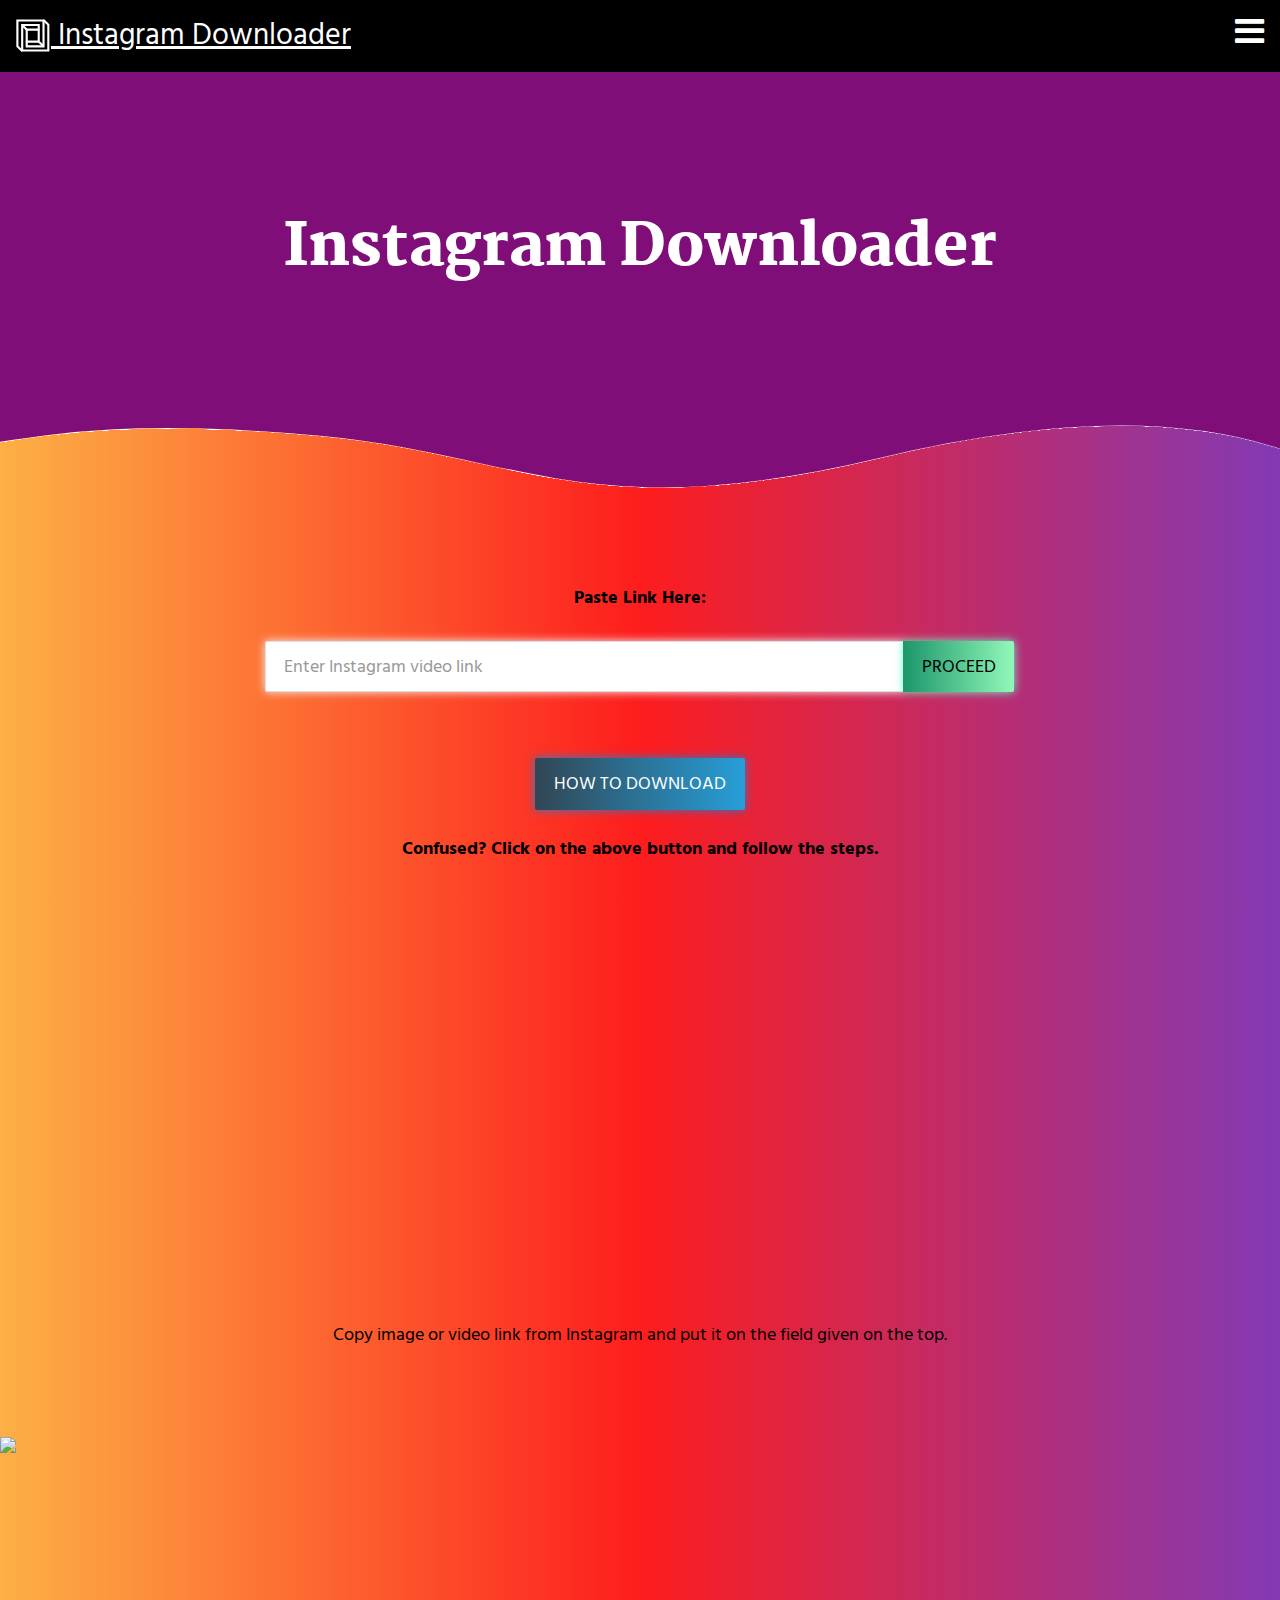
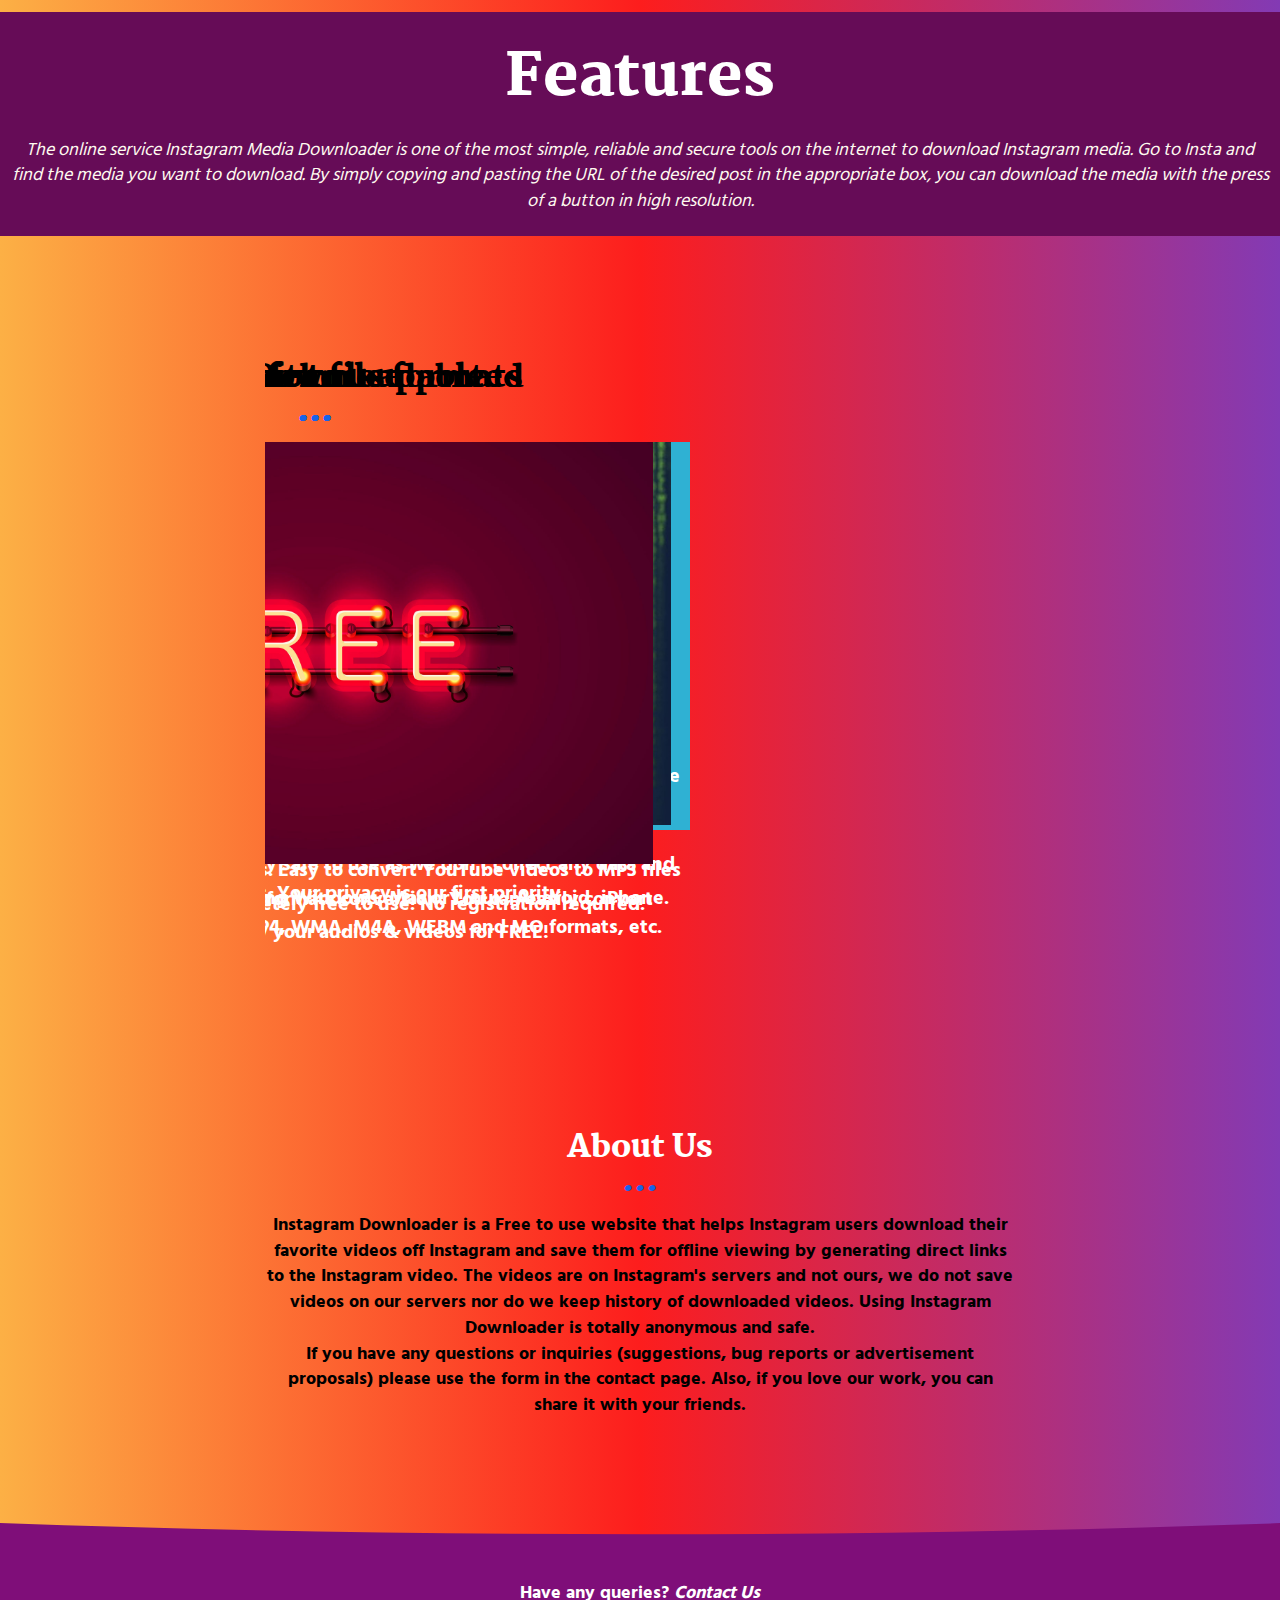
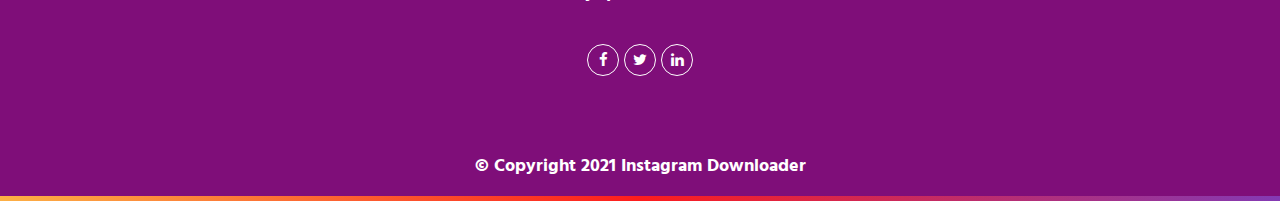
==== index.html @ dd568c46 "Add files via upload" ====
<!DOCTYPE html>
<html lang="en">

<head>
  <script type="text/javascript" src="https://cdnjs.cloudflare.com/ajax/libs/jquery/3.5.1/jquery.min.js"></script>
  <meta charset="UTF-8">
  <meta content="IE=edge" http-equiv="X-UA-Compatible">
  
 
  <meta content="width=device-width,initial-scale=1" name="viewport">
  <meta content="description" name="description">
  <meta name="google" content="notranslate" />
  <meta content="Mashup templates have been developped by Orson.io team" name="author">

  <!-- Disable tap highlight on IE -->
  <meta name="msapplication-tap-highlight" content="no">
  
  
  <link rel="apple-touch-icon" sizes="180x180" href="./assets/apple-icon-180x180.png">
  <link href="./assets/favicon.ico" rel="icon">

  <link href="style.css" rel="stylesheet">


  <title>Instagram Downloader</title>

<link href="./main.550dcf66.css" rel="stylesheet"></head>

<body> <!-- Add your content of header -->
  <header>
    <nav class="navbar-fixed-top">
    <div class="topnav ">
     
      <a class=" activenav">
        <div>
        <img src="./assets/images/mashup-icon.svg" class="navbar-logo-img" alt="">
        Instagram Downloader
      </div>
      </a>

      <div id="myLinks">
      
        <a href="#" onclick=" myFunction()">Home</a>
        <a href="#myBtn" onclick=" myFunction()">How to Download</a>
        <a href="#features" onclick="myFunction()">Features</a>
          
        <a href="#about" onclick="myFunction() " >About Us</a>
      </div>
    
      <a href="javascript:void(0);" class="icon" onclick="myFunction()">
        <i class="fa fa-bars fa-2x" style="color: white;"></i>
      </a>
    </div>
  </nav>

  </header>

<!-- Add your site or app content here -->
  <div class="hero-full-container background-image-container white-text-container">
    <div class="container">
      <div class="row">
        <div class="col-xs-12">
          <h1>Instagram Downloader</h1>
          
          <br>
         
        </div>
      </div>
    </div>
  </div>

  <div class="section-container">
  <div class="container">
    <div class="row">
    <div class="col-xs-12 col-md-8 col-md-offset-2">
     <div class="text-center">
      <div class="card-body">
        <div class="row">
          <div class="col-md-12">
            <!-- <div class="form-group" style="text-align: center;">
              
             
              <label class="text-weight" ><b>Paste Link Here:</b></label>
              <div>
                <input type="text" name="link"  style="display: inline;"  placeholder="Enter Instagram media link" class="form-control link" style="text-align: center;" required>
              </div>
              <br>
              <button class="btn btn-success search"  onclick="getMedia()">Click here to proceed</button>
              
              
            </div> -->
            <div class="form-group" style="text-align: center;">

              <label class="text-weight" style="color: black;"><b>Paste Link Here:</b></label>
              <br>
              <br>
              <div class="input-group " style="text-align: center;">
                <input type="txt" name="link" id="youtube-id" placeholder="Enter Instagram video link" style="box-shadow: 0 0 10px rgb(243, 243, 243);"
                  class="form-control link" required>
                <span class="input-group-btn" id="bthide">
                  <button class="btn search btn-block click-btn-down btn-grad1" type="submit" onclick="getMedia()"> Proceed</button>
                
                </span>
              </div>

            </div>
          </div>
        </div>
      </div> 
      <br><br>
      <button type="button" class="btn btn-grad" id="myBtn">How to Download</button>
              <br>
              <br>
              <p style="color: black;"><b>Confused? Click on the above button and follow the steps.</b></p>
              
    </div> 
      </div>
      <div id="myModal" class="modal">

        <!-- Modal content -->
      <div class="modal-content">
       
        <div id="myCarousel" class="carousel slide" data-ride="carousel">
          <!-- Indicators -->
          <ol class="carousel-indicators">
            <li data-target="#myCarousel" data-slide-to="0" class="active"></li>
            <li data-target="#myCarousel" data-slide-to="1"></li>
            <li data-target="#myCarousel" data-slide-to="2"></li>
            <li data-target="#myCarousel" data-slide-to="3"></li>
            <li data-target="#myCarousel" data-slide-to="4"></li>
      
          </ol>
        <div class="modal-body">
          <span class="close">&times;</span>
        <div class="carousel-inner">
          <div class="item active">
            <div style="text-align: center;">
              <h3 style="color: floralwhite;">Step-1</h3>
              
            
            <img src="./assets/images/s1.PNG" class="centerimg" style="width: 60%;">
            <br>
            <p style="color: rgb(0, 0, 0);"><b>Paste the link of your video in the given place.</b></p>
          </div>
        </div>
          <div class="item">
            <div style="text-align: center;">
              <h3 style="color: floralwhite;">Step-2</h3>
            <img src="./assets/images/s2.PNG" class="centerimg" style="width: 60%;">
            <br>
      
            <p style="color: rgb(0, 0, 0);"><b>Click on the PROCEED button.</b></p>
          </div>
           
          </div>
      
          <div class="item">
            <div style="text-align: center;">
              <h3  style="color: floralwhite;">Step-3</h3>
            <img src="./assets/images/s3.PNG" class="centerimg" style="width: 80%;">
            <br>
      
            <p  style="color: rgb(0, 0, 0);"> <b>Click on the drop-down arrow & select the format in which you want to download from the drop-down list.</b></p>
          </div>
      
          </div>
          <div class="item">
            <div style="text-align: center;">
              <h3 style="color: floralwhite;">Step-4</h3>
            <img src="./assets/images/s4.PNG" class="centerimg" style="width: 80%;">
            <br>
      
            <p style="color: rgb(0, 0, 0);"><b>Click on Download button.</b></p>
          </div>
            
          </div>
          <div class="item">
            <div style="text-align: center;">
              <h3 style="color: floralwhite;">Step-5</h3>
            <img src="./assets/images/s5.PNG" class="centerimg" style="width: 80%;">
            <br>
      
            <p style="color: rgb(0, 0, 0);"> <b>Wait for the download bar to load to 100% and then click on Download Now!</b></p>
          </div>
            
          </div>
          <br>
          <br>
          <br>
        </div>
        
      </div>
      
        
      </div>
        </div>
        <!-- <div class="modal-footer">
          <h3>Modal Footer</h3>
        </div> -->
      </div>
  </div>
</form> 
</div>
</div>

</div>
</div>


              
                
  <section class="result">
     <div class="image-placeholder" ></div><br>
    <p style="text-align: center; color: #000000;"> Copy image or video link from Instagram and put it on the field given on the top. </p>
  </section>
  <a id="abc" href="hello" download> 
  <img id="456" src="#" style="margin-top: 0px;"> 
  </a>  

  




  <br>
  <br>
  <br>

  <br>

  <br>

  <br>

  <br>


  <div class="about-section">
    <h1 style="color:white;" id=features>Features</h1>
    <p  style="color: floralwhite;"><em>The online service Instagram Media Downloader is one of the most simple, reliable and secure tools on the internet to download Instagram media. Go to Insta and find the media you want to download. By simply copying and pasting the URL of the desired post in the appropriate box, you can download the media with the press of a button in high resolution.</em>
   
  </div>
 
  <div class="section-container">
    <div class="container">
      <div class="row">
        <div class="col-xs-12 col-md-8 col-md-offset-2">
          <div class="text-center">
<div class="content-slider">
  <div class="slider">
    <div class="mask">
      <ul>
        <li class="anim1">
          <div ><h2 style="color: #000000; text-align: center;">Cross platform supported</h2>
            <img
          src="./assets/images/f1.png" style="width:100%">
          </div>
          <br>
          <div class="source" style="color: rgb(255, 255, 255);"><b>We support all devices & platforms. Easy to convert YouTube videos to MP3 files regardless of whether you
            are using Windows, Mac or Linux, Android, iPhone.</b></div>
        </li>
        <li class="anim2">
          <div ><h2 style="color: #000000; text-align: center;">Flexible with file formats</h2>
            <img src="./assets/images/f2.png" style="width:90%">
          </div>
          <br>

          <div class="source" style="color: rgb(255, 255, 255);"><b>We support all video and audio formats conversion. You can easily convert YouTube videos to MP3, 3GP,
            MP4, WMA, M4A, WEBM and MO formats, etc.</b</div>
        </li>
        <li class="anim3">
          <div ><h2 style="color: #000000; text-align: center;">Easily Downloadable</h2>
            <img src="./assets/images/f3.png" style="width:100%">
          </div>
          <br>

          <div class="source" style="color: rgb(255, 255, 255);"><b> All you need to do is to enter the video's url that you wish to convert,
           select the format then click "download" to start the downloading process.</b></div>
        </li>
         <li class="anim4">
          <div ><h2 style="color: #000000; text-align: center;">Safe to use</h2>
            <img
          src="./assets/images/is-youtcom-safe-to-use.jpg" style="width:95%">
          </div>
          <br>

          <div class="source" style="color: rgb(255, 255, 255);"><b>YouTube downloader is completely safe to use as we don't collect any data and it's totally anonymous. Your privacy is our first priority.</b></div>
        </li>
        <li class="anim5">
          <div ><h2 style="color: #000000; text-align: center;">Free to use</h2>
            <img src="./assets/images/intro.jpg" style="width:90%">
          </div>
          <br>

          <div class="source" style="color: rgb(255, 255, 255);"><b>YouTube downloader is completely free to use. No registration required. Download and enjoy your audios & videos for FREE!</b></div>
        </li>
      
        
      </ul>
    </div>
  </div>
</div>
</div>
        </div>
      </div>
    </div>
  </div>


  <div class="section-container">
    <div class="container">
      <div class="row">
        <div class="col-xs-12 col-md-8 col-md-offset-2">
          <div class="text-center">
            <h2 style="color: rgb(255, 255, 255);" id="about">About Us</h2>
            <p style="color: rgb(0, 0, 0);">Instagram Downloader is a Free to use website that helps Instagram users download
              their favorite videos off Instagram and save them for offline viewing by generating direct links to the
              Instagram video.

              The videos are on Instagram's servers and not ours, we do not save videos on our servers nor do we keep
              history of downloaded videos. Using Instagram Downloader is totally anonymous and safe.
              <br>
              If you have any questions or inquiries (suggestions, bug reports or advertisement proposals) please use
              the form in the contact page.

              Also, if you love our work, you can share it with your friends.
            </p>
          
          </div>
        </div>
      </div>
    </div>
  </div>


  <footer class="footer-container white-text-container" style="padding-bottom: 10px;">
    <div class="container">
      <div class="row">


        


          
            <div class="col-xs-12" style="text-align: center;">
              <p>Have any queries? <a href="./contact.html"><em>Contact Us</em></a>
               </p>
              <br>
                <a href="https://facebook.com/" class="social-round-icon white-round-icon fa-icon" title="">
                  <i class="fa fa-facebook" aria-hidden="true"></i>
                </a>
                <a href="https://twitter.com/" class="social-round-icon white-round-icon fa-icon" title="">
                  <i class="fa fa-twitter" aria-hidden="true"></i>
                </a>
                <a href="https://www.linkedin.com/" class="social-round-icon white-round-icon fa-icon" title="">
                  <i class="fa fa-linkedin" aria-hidden="true"></i>
                </a>
                
              
            </div>
          

           
            
          


        
      </div>
    </div>
<br>
<br>
<br>


    <p style="text-align: center; color: white; ">&copy; Copyright 2021 Instagram Downloader</p>
  </footer>


<script>
  document.addEventListener("DOMContentLoaded", function (event) {
    navActivePage();
    scrollRevelation('.reveal');
  });
</script>

<script  src="function.js"></script>

 <script type="text/javascript" src="./main.0cf8b554.js"></script>
 <script>
  document.addEventListener("DOMContentLoaded", function (event) {
    navbarFixedTopAnimation();  
  });
</script>

<script>


 //var hello= $('#instaImg').val();
 //console.log(typeoff(hello));
$('a').attr("href",$('#instaImg').val());
//$('#456').attr("src",hello);


//  $('#instaa').on('click', function(){
   
//    $('#instaImg').attr("src");
    
//  // document.getElementById("").style.display = "block";
//   //document.getElementById("").style.display = "block";
//  });
</script>

</body>

</html>


 <script>
// $(window).keypress(function(event) {
//   if (!(event.which == 115 && event.ctrlKey) && !(event.which == 19)) return true;
//   alert("Ctrl-S pressed");
//   event.preventDefault();
//   return false;
// });
// </script>


 <script>
//   $(document).keydown(function(event) {

// //19 for Mac Command+S
// if (!( String.fromCharCode(event.which).toLowerCase() == 's' && event.ctrlKey) && !(event.which == 19)) return true;

// alert("Ctrl-s pressed");

// event.preventDefault();
// return false;
// });
// </script>

<script>
//   $(document).bind('keydown', function(e) {
//   if(e.ctrlKey && (e.which == 83)) {
//     e.preventDefault();
//     alert("Do you want to download?");
//     return false;
//   }
// });
// </script>
 <script>
//   $("#Save").click(function() {
//   e = $.Event("keydown");
//   e.which = 83; // S
//   e.ctrlKey = true; // CTRL
//   $(document).trigger(e);
// });
// </script>

<script>
  function myFunction() {
  var x = document.getElementById("myLinks");
  if (x.style.display === "block") {
    x.style.display = "none";
  } else {
    x.style.display = "block";
  }
}
</script>

<script>
    // Get the modal
    var modal = document.getElementById("myModal");

    // Get the button that opens the modal
    var btn = document.getElementById("myBtn");

    // Get the <span> element that closes the modal
    var span = document.getElementsByClassName("close")[0];

    // When the user clicks on the button, open the modal 
    btn.onclick = function () {
      modal.style.display = "block";
    }

    // When the user clicks on <span> (x), close the modal
    span.onclick = function () {
      modal.style.display = "none";
    }

    // When the user clicks anywhere outside of the modal, close it
    window.onclick = function (event) {
      if (event.target == modal) {
        modal.style.display = "none";
      }
    }
  </script>
---- style.css ----
.topnav {
  overflow: hidden;
  background-color: #333;
  position: relative;
}

/* Hide the links inside the navigation menu (except for logo/home) */
.topnav #myLinks {
  display: none;
}

/* Style navigation menu links */
.topnav a {
  color: white;
  padding: 14px 16px;
  text-decoration: none;
  font-size: 17px;
  display: block;
}

/* Style the hamburger menu */
.topnav a.icon {
  background: black;
  display: block;
  position: absolute;
  right: 0;
  top: 0;
}

/* Add a grey background color on mouse-over */
.topnav a:hover {
  background-color: rgb(0, 0, 0);
  color: #ffffff;
}

/* Style the active link (or home/logo) */
.activenav {
  background-color: #000000 !important;
  color: white;
  text-align: left;
  font-size: 30px !important;
}
* {
  box-sizing: border-box;
}
html, body {
  position: relative;
  height: 100%;
}
body {
  margin: 0;
  padding: 0;
  font-family: "consolas",monospace;
  font-size: 14px;
  line-height: 1.5;
  /* background: #f9f9f9; */
  background: #833ab4;
background: -webkit-linear-gradient(to right, #fcb045, #fd1d1d, #833ab4);
background: linear-gradient(to right, #fcb045, #fd1d1d, #833ab4);
  color: #333;
}
code {
  background: #208bfd;
  color: #f9f9f9;
  padding: 0.1em 0.5em;
  border-radius: 4px;
}
.image-placeholder {
  margin: auto;
  margin-top: -90px;
  width: 89%;
  max-width: 500px;
  display: block;
  height: 380px;
  background-repeat: no-repeat;
  background-size: cover;
  background-position: center center;
  background-image: url(https://webdevtrick.com/wp-content/uploads/image-placeholder.png);
}
@media (max-width: 420px) {
  .image-placeholder {
    width: 320px;
    max-width: 320px;
    height: 280px;
    background-size: contain;
    background-position: top left;
    background-attachment: scroll;
  }
}
header {
  position: absolute;
  top: 0;
  left: 0;
  width: 100%;
  height: 4em;
  background: #000000;
  margin: 0 auto;
  text-align: center;
  color: #f9f9f9;
}
::placeholder {
  color: #212121;
}
input {
  display: inline-block;
  width: 100%;
  /* max-width: 50%;
  max-width: calc(100% - 8em); */
  min-height: 2.8em;
  /* padding: 0.5em;
  margin: 0.5em 0; */
  background: #f3f3f3;
  /* border-color: #208bfd; */
  border-width: 1px;
  color: #212121;
  transition: all 500ms ease;
}
input:focus, input:hover {
  border-color: #208bfd;
  transition: all 500ms ease;
}

/* @media (min-width: 420px) {
  input {
    max-width: 50%;
  }
} */
.search {
  display: inline-block;
  padding: 0 1em;
  text-align: center;
  min-width: 2.8em;
  height: 2.8em;
  margin: 0;
  background: #208bfd;
  border: 2px solid #212121;
  color: #f9f9f9;
  transition: all 500ms ease;
}
.search:focus, .search:hover {
  background: #212121;
  border-color: #f9f9f9;
  cursor: pointer;
  transition: all 500ms ease;
}
.result {
  margin: 0 auto;
  padding: 4em 1em;
  max-width: 40em;
}
.result video, .result img {
  width: calc(100% - 4em);
  margin: 2em;
}
.result .download {
  text-decoration: none;
  display: inline-block;
  padding: 0.5em 1em;
  background: #208bfd;
  border-color: #208bfd;
  border-width: 1px;
  color: #f9f9f9;
  transition: all 500ms ease;
}
.result .download:focus, .result .download:hover {
  background: #208bfd;
  border-color: #f9f9f9;
  cursor: pointer;
  transition: all 500ms ease;
}
@media (max-width: 600px) {
  .result {
    position: absolute;
    top: 4em;
    left: 0;
    right: 0;
    height: calc(100% - 10em);
    overflow-y: auto;
    max-width: 40em;
    background: #f9f9f9;
    margin: auto;
  }
}
footer {
  width: 100%;
  margin: 2em auto;
  text-align: center;
}

@media (max-width: 600px) {
  footer {
    position: absolute;
    bottom: 1em;
    left: 0;
    right: 0;
    height: 2em;
  }
}

.btn-grad1 {background-image: linear-gradient(to right, #1D976C 0%, #93F9B9  51%, #1D976C  100%) !important}
    .btn-grad1 {
       /* margin: 10px; */
       padding: 15px 45px;
       text-align: center;
       text-transform: uppercase;
       transition: 0.5s;
       background-size: 200% auto;
       color: rgb(0, 0, 0);            
       box-shadow: 0 0 10px rgb(107, 253, 204);
       border-radius: 10px;
       display: block;
     }

     .btn-grad1:hover {
       background-position: right center; /* change the direction of the change here */
       color: rgb(50, 0, 78) !important;
       text-decoration: none;
     }

     .btn-grad {background-image: linear-gradient(to right, #314755 0%, #26a0da  51%, #314755  100%) !important}
     .btn-grad {
        /* margin: 10px;  */
        padding: 15px 45px;
        text-align: center;
        text-transform: uppercase;
        transition: 0.5s;
        background-size: 200% auto;
        color: white;            
        box-shadow: 0 0 10px #2d76c9;
        border-radius: 10px;
        display: block;
      }
   
      .btn-grad:hover {
        background-position: right center; /* change the direction of the change here */
        color: #fff;
        text-decoration: none;
      }

      .modal {
        display: none; /* Hidden by default */
        position: fixed; /* Stay in place */
        z-index: 2; /* Sit on top */
        top: 63%;
        left: 50%;
        bottom: 0%;
        transform: translate(-50%, -50%);
        width: 100%; /* Full width */
        height: 100%; /* Full height */
        overflow: auto; /* Enable scroll if needed */
        background-color: rgb(0,0,0); /* Fallback color */
        background-color: rgba(0,0,0,0.4); /* Black w/ opacity */
      }
      
      /* Modal Content/Box */
      .modal-content {
        background-image: linear-gradient(to top, #30cfd0 0%, #330867 100%);
        margin: 15% auto; /* 15% from the top and centered */
        padding: 20px;
        border: 1px solid #888;
        width: 80%; /* Could be more or less, depending on screen size */
      }
      
      /* The Close Button */
      .close {
        color: rgb(255, 255, 255) !important;
        float: right;
        font-size: 28px;
        font-weight: bold;
      }
      .card {
        z-index: 0 !important;
      }
      .close:hover,
      .close:focus {
        color: black;
        text-decoration: none;
        cursor: pointer;
      }
      /* Modal Header */
      .modal-header {
        padding: 2px 16px;
        background-color: #dad8d8;
        color: rgb(0, 0, 0);
        
      }
      
      /* Modal Body */
      .modal-body {padding: 2px 16px 2px 16px;}
      
      /* Modal Footer */
      .modal-footer {
        padding: 2px 16px;
        background-color: #ffffff;
        color: white;
      }
      
      /* Modal Content */
      .modal-content {
        position: relative;
        background-color: #fefefe;
        margin: auto;
        padding: 0;
        
        width: 80%;
        box-shadow: 0 4px 8px 0 rgba(0,0,0,0.2),0 6px 20px 0 rgba(0,0,0,0.19);
        animation-name: animatetop;
        animation-duration: 0.4s
      }
      .about-section {
        padding: 10px;
        text-align: center;
        background-color: #660c57;
        color: white;
      }
      
      .container {
        padding: 0 16px;
      }      

      .content-slider {
        width: 100%;
        height: 100%;
      }
      
      .slider {
        height: 100 !important;
        /* width: 100; */
        margin: 40px auto 0;
        overflow: hidden;
        position: relative;
      }
      
      .mask {
        overflow: hidden;
        height: 650px;
      }
      
      .slider ul {
        margin: 0;
        padding: 0;
        position: relative;
      }
      
      .slider li {
        width: 100%;
        height: 100%;
        position: absolute;
        left: -325px;
        list-style: none;
      }
      
      .slider .quote {
        font-size: 40px;
        font-style: italic;
      }
      
      .slider .source {
        font-size: 20px;
        text-align: center;
      }
      
      .slider li.anim1 {
        animation: cycle 15s linear infinite;
      }
      
      .slider li.anim2 {
        animation: cycle2 15s linear infinite;
      }
      
      .slider li.anim3 {
        animation: cycle3 15s linear infinite;
      }
      
      .slider li.anim4 {
        animation: cycle4 15s linear infinite;
      }
      
      .slider li.anim5 {
        animation: cycle5 15s linear infinite;
      }
      
      .slider li.anim6 {
        animation: cycle6 15s linear infinite;
      }
      
      .slider:hover li {
        animation-play-state: paused;
      }
      
      @keyframes cycle {
        0% {
          left: 0px;
        }
        4% {
          left: 0px;
        }
        16% {
          left: 0px;
          opacity: 1;
          z-index: 0;
        }
        20% {
          left: 325px;
          opacity: 0;
          z-index: 0;
        }
        21% {
          left: -325px;
          opacity: 0;
          z-index: -1;
        }
        50% {
          left: -325px;
          opacity: 0;
          z-index: -1;
        }
        92% {
          left: -325px;
          opacity: 0;
          z-index: 0;
        }
        96% {
          left: -325px;
          opacity: 0;
        }
        100% {
          left: 0px;
          opacity: 1;
        }
      }
      
      @keyframes cycle2 {
        0% {
          left: -325px;
          opacity: 0;
        }
        16% {
          left: -325px;
          opacity: 0;
        }
        20% {
          left: 0px;
          opacity: 1;
        }
        24% {
          left: 0px;
          opacity: 1;
        }
        36% {
          left: 0px;
          opacity: 1;
          z-index: 0;
        }
        40% {
          left: 325px;
          opacity: 0;
          z-index: 0;
        }
        41% {
          left: -325px;
          opacity: 0;
          z-index: -1;
        }
        100% {
          left: -325px;
          opacity: 0;
          z-index: -1;
        }
      }
      
      @keyframes cycle3 {
        0% {
          left: -325px;
          opacity: 0;
        }
        36% {
          left: -325px;
          opacity: 0;
        }
        40% {
          left: 0px;
          opacity: 1;
        }
        44% {
          left: 0px;
          opacity: 1;
        }
        56% {
          left: 0px;
          opacity: 1;
          z-index: 0;
        }
        60% {
          left: 325px;
          opacity: 0;
          z-index: 0;
        }
        61% {
          left: -325px;
          opacity: 0;
          z-index: -1;
        }
        100% {
          left: -325px;
          opacity: 0;
          z-index: -1;
        }
      }
      
      @keyframes cycle4 {
        0% {
          left: -325px;
          opacity: 0;
        }
        56% {
          left: -325px;
          opacity: 0;
        }
        60% {
          left: 0px;
          opacity: 1;
        }
        64% {
          left: 0px;
          opacity: 1;
        }
        76% {
          left: 0px;
          opacity: 1;
          z-index: 0;
        }
        80% {
          left: 325px;
          opacity: 0;
          z-index: 0;
        }
        81% {
          left: -325px;
          opacity: 0;
          z-index: -1;
        }
        100% {
          left: -325px;
          opacity: 0;
          z-index: -1;
        }
      }
      
      @keyframes cycle5 {
        0% {
          left: -325px;
          opacity: 0;
        }
        76% {
          left: -325px;
          opacity: 0;
        }
        80% {
          left: 0px;
          opacity: 1;
        }
        84% {
          left: 0px;
          opacity: 1;
        }
        96% {
          left: 0px;
          opacity: 1;
          z-index: 0;
        }
        100% {
          left: 325px;
          opacity: 0;
          z-index: 0;
        }
      }
      
      @keyframes cycle6 {
        0% {
          left: -325px;
          opacity: 0;
        }
        36% {
          left: -325px;
          opacity: 0;
        }
        40% {
          left: 0px;
          opacity: 1;
        }
        44% {
          left: 0px;
          opacity: 1;
        }
        56% {
          left: 0px;
          opacity: 1;
          z-index: 0;
        }
        60% {
          left: 325px;
          opacity: 0;
          z-index: 0;
        }
        61% {
          left: -325px;
          opacity: 0;
          z-index: -1;
        }
        100% {
          left: -325px;
          opacity: 0;
          z-index: -1;
        }
      }

      .centerimg {
        display: block;
        margin-left: auto;
        margin-right: auto;
        width: 50%;
      }
---- main.550dcf66.css ----
@import url(https://fonts.googleapis.com/css?family=Hind+Siliguri:300,600|Martel:400,900);@import url(https://maxcdn.bootstrapcdn.com/font-awesome/4.7.0/css/font-awesome.min.css);/*!
 * Bootstrap v3.3.7 (http://getbootstrap.com)
 * Copyright 2011-2016 Twitter, Inc.
 * Licensed under MIT (https://github.com/twbs/bootstrap/blob/master/LICENSE)
 */
/*! normalize.css v3.0.3 | MIT License | github.com/necolas/normalize.css */html{font-family:sans-serif;-ms-text-size-adjust:100%;-webkit-text-size-adjust:100%}body{margin:0}article,aside,details,figcaption,figure,footer,header,hgroup,main,menu,nav,section,summary{display:block}audio,canvas,progress,video{display:inline-block;vertical-align:baseline}audio:not([controls]){display:none;height:0}[hidden],template{display:none}a{background-color:transparent}a:active,a:hover{outline:0}abbr[title]{border-bottom:1px dotted}b,strong{font-weight:700}dfn{font-style:italic}h1{font-size:2em;margin:.67em 0}mark{background:#ff0;color:#000}small{font-size:80%}sub,sup{font-size:75%;line-height:0;position:relative;vertical-align:baseline}sup{top:-.5em}sub{bottom:-.25em}img{border:0}svg:not(:root){overflow:hidden}figure{margin:1em 40px}hr{box-sizing:content-box;height:0}pre{overflow:auto}code,kbd,pre,samp{font-family:monospace,monospace;font-size:1em}button,input,optgroup,select,textarea{color:inherit;font:inherit;margin:0}button{overflow:visible}button,select{text-transform:none}button,html input[type=button],input[type=reset],input[type=submit]{-webkit-appearance:button;cursor:pointer}button[disabled],html input[disabled]{cursor:default}button::-moz-focus-inner,input::-moz-focus-inner{border:0;padding:0}input{line-height:normal}input[type=checkbox],input[type=radio]{box-sizing:border-box;padding:0}input[type=number]::-webkit-inner-spin-button,input[type=number]::-webkit-outer-spin-button{height:auto}input[type=search]{-webkit-appearance:textfield;box-sizing:content-box}input[type=search]::-webkit-search-cancel-button,input[type=search]::-webkit-search-decoration{-webkit-appearance:none}fieldset{border:1px solid silver;margin:0 2px;padding:.35em .625em .75em}textarea{overflow:auto}optgroup{font-weight:700}table{border-collapse:collapse;border-spacing:0}td,th{padding:0}

/*! Source: https://github.com/h5bp/html5-boilerplate/blob/master/src/css/main.css */@media print{*,:after,:before{background:transparent!important;color:#000!important;box-shadow:none!important;text-shadow:none!important}a,a:visited{text-decoration:underline}a[href]:after{content:" (" attr(href) ")"}abbr[title]:after{content:" (" attr(title) ")"}a[href^="#"]:after,a[href^="javascript:"]:after{content:""}blockquote,pre{border:1px solid #999;page-break-inside:avoid}thead{display:table-header-group}img,tr{page-break-inside:avoid}img{max-width:100%!important}h2,h3,p{orphans:3;widows:3}h2,h3{page-break-after:avoid}.navbar{display:none}.btn>.caret,.dropup>.btn>.caret{border-top-color:#000!important}.label{border:1px solid #000}.table{border-collapse:collapse!important}.table td,.table th{background-color:#fff!important}.table-bordered td,.table-bordered th{border:1px solid #ddd!important}}*,:after,:before{-webkit-box-sizing:border-box;-moz-box-sizing:border-box;box-sizing:border-box}html{font-size:10px;-webkit-tap-highlight-color:transparent}body{font-family:Hind Siliguri,Helvetica,Arial,sans-serif;font-size:18px;line-height:1.42857;color:#838383;background-color:#fff}button,input,select,textarea{font-family:inherit;font-size:inherit;line-height:inherit}a{color:#1763e9;text-decoration:none}a:focus,a:hover{color:#1045a4;text-decoration:underline}a:focus{outline:5px auto -webkit-focus-ring-color;outline-offset:-2px}figure{margin:0}img{vertical-align:middle}.img-responsive{display:block;max-width:100%;height:auto}.img-rounded{border-radius:4px}.img-thumbnail{padding:4px;line-height:1.42857;background-color:#fff;border:1px solid #ddd;border-radius:2px;-webkit-transition:all .2s ease-in-out;-o-transition:all .2s ease-in-out;transition:all .2s ease-in-out;display:inline-block;max-width:100%;height:auto}.img-circle{border-radius:50%}hr{margin-top:25px;margin-bottom:25px;border:0;border-top:1px solid #eee}.sr-only{position:absolute;width:1px;height:1px;margin:-1px;padding:0;overflow:hidden;clip:rect(0,0,0,0);border:0}.sr-only-focusable:active,.sr-only-focusable:focus{position:static;width:auto;height:auto;margin:0;overflow:visible;clip:auto}[role=button]{cursor:pointer}.h1,.h2,.h3,.h4,.h5,.h6,h1,h2,h3,h4,h5,h6{font-family:Martel,Times New Roman,Times,serif;font-weight:900;line-height:1.1;color:#1763e9}.h1 .small,.h1 small,.h2 .small,.h2 small,.h3 .small,.h3 small,.h4 .small,.h4 small,.h5 .small,.h5 small,.h6 .small,.h6 small,h1 .small,h1 small,h2 .small,h2 small,h3 .small,h3 small,h4 .small,h4 small,h5 .small,h5 small,h6 .small,h6 small{font-weight:400;line-height:1;color:#777}.h1,.h2,.h3,h1,h2,h3{margin-top:25px;margin-bottom:12.5px}.h1 .small,.h1 small,.h2 .small,.h2 small,.h3 .small,.h3 small,h1 .small,h1 small,h2 .small,h2 small,h3 .small,h3 small{font-size:65%}.h4,.h5,.h6,h4,h5,h6{margin-top:12.5px;margin-bottom:12.5px}.h4 .small,.h4 small,.h5 .small,.h5 small,.h6 .small,.h6 small,h4 .small,h4 small,h5 .small,h5 small,h6 .small,h6 small{font-size:75%}.h1,h1{font-size:59px}.h2,h2{font-size:31px}.h3,h3{font-size:24px}.h4,.h5,h4,h5{font-size:18px}.h6,h6{font-size:16px}p{margin:0 0 12.5px}.lead{margin-bottom:25px;font-size:20px;font-weight:300;line-height:1.4}@media (min-width:768px){.lead{font-size:27px}}.small,small{font-size:77%}.mark,mark{background-color:#fcf8e3;padding:.2em}.text-left{text-align:left}.text-right{text-align:right}.text-center{text-align:center}.text-justify{text-align:justify}.text-nowrap{white-space:nowrap}.text-lowercase{text-transform:lowercase}.initialism,.text-uppercase{text-transform:uppercase}.text-capitalize{text-transform:capitalize}.text-muted{color:#777}.text-primary{color:#1763e9}a.text-primary:focus,a.text-primary:hover{color:#124fbb}.text-success{color:#fff}a.text-success:focus,a.text-success:hover{color:#e6e6e6}.text-info{color:#31708f}a.text-info:focus,a.text-info:hover{color:#245269}.text-warning{color:#8a6d3b}a.text-warning:focus,a.text-warning:hover{color:#66512c}.text-danger{color:#fff}a.text-danger:focus,a.text-danger:hover{color:#e6e6e6}.bg-primary{color:#fff;background-color:#1763e9}a.bg-primary:focus,a.bg-primary:hover{background-color:#124fbb}.bg-success{background-color:#08005f}a.bg-success:focus,a.bg-success:hover{background-color:#04002c}.bg-info{background-color:#d9edf7}a.bg-info:focus,a.bg-info:hover{background-color:#afd9ee}.bg-warning{background-color:#fcf8e3}a.bg-warning:focus,a.bg-warning:hover{background-color:#f7ecb5}.bg-danger{background-color:#ca044b}a.bg-danger:focus,a.bg-danger:hover{background-color:#980338}.page-header{padding-bottom:11.5px;margin:50px 0 25px;border-bottom:1px solid #eee}ol,ul{margin-top:0;margin-bottom:12.5px}ol ol,ol ul,ul ol,ul ul{margin-bottom:0}.list-inline,.list-unstyled{padding-left:0;list-style:none}.list-inline{margin-left:-5px}.list-inline>li{display:inline-block;padding-left:5px;padding-right:5px}dl{margin-top:0;margin-bottom:25px}dd,dt{line-height:1.42857}dt{font-weight:700}dd{margin-left:0}.dl-horizontal dd:after,.dl-horizontal dd:before{content:" ";display:table}.dl-horizontal dd:after{clear:both}@media (min-width:768px){.dl-horizontal dt{float:left;width:160px;clear:left;text-align:right;overflow:hidden;text-overflow:ellipsis;white-space:nowrap}.dl-horizontal dd{margin-left:180px}}abbr[data-original-title],abbr[title]{cursor:help;border-bottom:1px dotted #777}.initialism{font-size:90%}blockquote{padding:12.5px 25px;margin:0 0 25px;font-size:22.5px;border-left:5px solid #eee}blockquote ol:last-child,blockquote p:last-child,blockquote ul:last-child{margin-bottom:0}blockquote .small,blockquote footer,blockquote small{display:block;font-size:80%;line-height:1.42857;color:#777}blockquote .small:before,blockquote footer:before,blockquote small:before{content:"\2014   \A0"}.blockquote-reverse,blockquote.pull-right{padding-right:15px;padding-left:0;border-right:5px solid #eee;border-left:0;text-align:right}.blockquote-reverse .small:before,.blockquote-reverse footer:before,.blockquote-reverse small:before,blockquote.pull-right .small:before,blockquote.pull-right footer:before,blockquote.pull-right small:before{content:""}.blockquote-reverse .small:after,.blockquote-reverse footer:after,.blockquote-reverse small:after,blockquote.pull-right .small:after,blockquote.pull-right footer:after,blockquote.pull-right small:after{content:"\A0   \2014"}address{margin-bottom:25px;font-style:normal;line-height:1.42857}code,kbd,pre,samp{font-family:Menlo,Monaco,Consolas,Courier New,monospace}code{color:#c7254e;background-color:#f9f2f4}code,kbd{padding:2px 4px;font-size:90%;border-radius:2px}kbd{color:#fff;background-color:#333;box-shadow:inset 0 -1px 0 rgba(0,0,0,.25)}kbd kbd{padding:0;font-size:100%;font-weight:700;box-shadow:none}pre{display:block;padding:12px;margin:0 0 12.5px;font-size:17px;line-height:1.42857;word-break:break-all;word-wrap:break-word;color:#333;background-color:#f5f5f5;border:1px solid #ccc;border-radius:2px}pre code{padding:0;font-size:inherit;color:inherit;white-space:pre-wrap;background-color:transparent;border-radius:0}.pre-scrollable{max-height:340px;overflow-y:scroll}.container{margin-right:auto;margin-left:auto;padding-left:15px;padding-right:15px}.container:after,.container:before{content:" ";display:table}.container:after{clear:both}@media (min-width:768px){.container{width:750px}}@media (min-width:992px){.container{width:970px}}@media (min-width:1200px){.container{width:1170px}}.container-fluid{margin-right:auto;margin-left:auto;padding-left:15px;padding-right:15px}.container-fluid:after,.container-fluid:before{content:" ";display:table}.container-fluid:after{clear:both}.row{margin-left:-15px;margin-right:-15px}.row:after,.row:before{content:" ";display:table}.row:after{clear:both}.col-lg-1,.col-lg-2,.col-lg-3,.col-lg-4,.col-lg-5,.col-lg-6,.col-lg-7,.col-lg-8,.col-lg-9,.col-lg-10,.col-lg-11,.col-lg-12,.col-md-1,.col-md-2,.col-md-3,.col-md-4,.col-md-5,.col-md-6,.col-md-7,.col-md-8,.col-md-9,.col-md-10,.col-md-11,.col-md-12,.col-sm-1,.col-sm-2,.col-sm-3,.col-sm-4,.col-sm-5,.col-sm-6,.col-sm-7,.col-sm-8,.col-sm-9,.col-sm-10,.col-sm-11,.col-sm-12,.col-xs-1,.col-xs-2,.col-xs-3,.col-xs-4,.col-xs-5,.col-xs-6,.col-xs-7,.col-xs-8,.col-xs-9,.col-xs-10,.col-xs-11,.col-xs-12{position:relative;min-height:1px;padding-left:15px;padding-right:15px}.col-xs-1,.col-xs-2,.col-xs-3,.col-xs-4,.col-xs-5,.col-xs-6,.col-xs-7,.col-xs-8,.col-xs-9,.col-xs-10,.col-xs-11,.col-xs-12{float:left}.col-xs-1{width:8.33333%}.col-xs-2{width:16.66667%}.col-xs-3{width:25%}.col-xs-4{width:33.33333%}.col-xs-5{width:41.66667%}.col-xs-6{width:50%}.col-xs-7{width:58.33333%}.col-xs-8{width:66.66667%}.col-xs-9{width:75%}.col-xs-10{width:83.33333%}.col-xs-11{width:91.66667%}.col-xs-12{width:100%}.col-xs-pull-0{right:auto}.col-xs-pull-1{right:8.33333%}.col-xs-pull-2{right:16.66667%}.col-xs-pull-3{right:25%}.col-xs-pull-4{right:33.33333%}.col-xs-pull-5{right:41.66667%}.col-xs-pull-6{right:50%}.col-xs-pull-7{right:58.33333%}.col-xs-pull-8{right:66.66667%}.col-xs-pull-9{right:75%}.col-xs-pull-10{right:83.33333%}.col-xs-pull-11{right:91.66667%}.col-xs-pull-12{right:100%}.col-xs-push-0{left:auto}.col-xs-push-1{left:8.33333%}.col-xs-push-2{left:16.66667%}.col-xs-push-3{left:25%}.col-xs-push-4{left:33.33333%}.col-xs-push-5{left:41.66667%}.col-xs-push-6{left:50%}.col-xs-push-7{left:58.33333%}.col-xs-push-8{left:66.66667%}.col-xs-push-9{left:75%}.col-xs-push-10{left:83.33333%}.col-xs-push-11{left:91.66667%}.col-xs-push-12{left:100%}.col-xs-offset-0{margin-left:0}.col-xs-offset-1{margin-left:8.33333%}.col-xs-offset-2{margin-left:16.66667%}.col-xs-offset-3{margin-left:25%}.col-xs-offset-4{margin-left:33.33333%}.col-xs-offset-5{margin-left:41.66667%}.col-xs-offset-6{margin-left:50%}.col-xs-offset-7{margin-left:58.33333%}.col-xs-offset-8{margin-left:66.66667%}.col-xs-offset-9{margin-left:75%}.col-xs-offset-10{margin-left:83.33333%}.col-xs-offset-11{margin-left:91.66667%}.col-xs-offset-12{margin-left:100%}@media (min-width:768px){.col-sm-1,.col-sm-2,.col-sm-3,.col-sm-4,.col-sm-5,.col-sm-6,.col-sm-7,.col-sm-8,.col-sm-9,.col-sm-10,.col-sm-11,.col-sm-12{float:left}.col-sm-1{width:8.33333%}.col-sm-2{width:16.66667%}.col-sm-3{width:25%}.col-sm-4{width:33.33333%}.col-sm-5{width:41.66667%}.col-sm-6{width:50%}.col-sm-7{width:58.33333%}.col-sm-8{width:66.66667%}.col-sm-9{width:75%}.col-sm-10{width:83.33333%}.col-sm-11{width:91.66667%}.col-sm-12{width:100%}.col-sm-pull-0{right:auto}.col-sm-pull-1{right:8.33333%}.col-sm-pull-2{right:16.66667%}.col-sm-pull-3{right:25%}.col-sm-pull-4{right:33.33333%}.col-sm-pull-5{right:41.66667%}.col-sm-pull-6{right:50%}.col-sm-pull-7{right:58.33333%}.col-sm-pull-8{right:66.66667%}.col-sm-pull-9{right:75%}.col-sm-pull-10{right:83.33333%}.col-sm-pull-11{right:91.66667%}.col-sm-pull-12{right:100%}.col-sm-push-0{left:auto}.col-sm-push-1{left:8.33333%}.col-sm-push-2{left:16.66667%}.col-sm-push-3{left:25%}.col-sm-push-4{left:33.33333%}.col-sm-push-5{left:41.66667%}.col-sm-push-6{left:50%}.col-sm-push-7{left:58.33333%}.col-sm-push-8{left:66.66667%}.col-sm-push-9{left:75%}.col-sm-push-10{left:83.33333%}.col-sm-push-11{left:91.66667%}.col-sm-push-12{left:100%}.col-sm-offset-0{margin-left:0}.col-sm-offset-1{margin-left:8.33333%}.col-sm-offset-2{margin-left:16.66667%}.col-sm-offset-3{margin-left:25%}.col-sm-offset-4{margin-left:33.33333%}.col-sm-offset-5{margin-left:41.66667%}.col-sm-offset-6{margin-left:50%}.col-sm-offset-7{margin-left:58.33333%}.col-sm-offset-8{margin-left:66.66667%}.col-sm-offset-9{margin-left:75%}.col-sm-offset-10{margin-left:83.33333%}.col-sm-offset-11{margin-left:91.66667%}.col-sm-offset-12{margin-left:100%}}@media (min-width:992px){.col-md-1,.col-md-2,.col-md-3,.col-md-4,.col-md-5,.col-md-6,.col-md-7,.col-md-8,.col-md-9,.col-md-10,.col-md-11,.col-md-12{float:left}.col-md-1{width:8.33333%}.col-md-2{width:16.66667%}.col-md-3{width:25%}.col-md-4{width:33.33333%}.col-md-5{width:41.66667%}.col-md-6{width:50%}.col-md-7{width:58.33333%}.col-md-8{width:66.66667%}.col-md-9{width:75%}.col-md-10{width:83.33333%}.col-md-11{width:91.66667%}.col-md-12{width:100%}.col-md-pull-0{right:auto}.col-md-pull-1{right:8.33333%}.col-md-pull-2{right:16.66667%}.col-md-pull-3{right:25%}.col-md-pull-4{right:33.33333%}.col-md-pull-5{right:41.66667%}.col-md-pull-6{right:50%}.col-md-pull-7{right:58.33333%}.col-md-pull-8{right:66.66667%}.col-md-pull-9{right:75%}.col-md-pull-10{right:83.33333%}.col-md-pull-11{right:91.66667%}.col-md-pull-12{right:100%}.col-md-push-0{left:auto}.col-md-push-1{left:8.33333%}.col-md-push-2{left:16.66667%}.col-md-push-3{left:25%}.col-md-push-4{left:33.33333%}.col-md-push-5{left:41.66667%}.col-md-push-6{left:50%}.col-md-push-7{left:58.33333%}.col-md-push-8{left:66.66667%}.col-md-push-9{left:75%}.col-md-push-10{left:83.33333%}.col-md-push-11{left:91.66667%}.col-md-push-12{left:100%}.col-md-offset-0{margin-left:0}.col-md-offset-1{margin-left:8.33333%}.col-md-offset-2{margin-left:16.66667%}.col-md-offset-3{margin-left:25%}.col-md-offset-4{margin-left:33.33333%}.col-md-offset-5{margin-left:41.66667%}.col-md-offset-6{margin-left:50%}.col-md-offset-7{margin-left:58.33333%}.col-md-offset-8{margin-left:66.66667%}.col-md-offset-9{margin-left:75%}.col-md-offset-10{margin-left:83.33333%}.col-md-offset-11{margin-left:91.66667%}.col-md-offset-12{margin-left:100%}}@media (min-width:1200px){.col-lg-1,.col-lg-2,.col-lg-3,.col-lg-4,.col-lg-5,.col-lg-6,.col-lg-7,.col-lg-8,.col-lg-9,.col-lg-10,.col-lg-11,.col-lg-12{float:left}.col-lg-1{width:8.33333%}.col-lg-2{width:16.66667%}.col-lg-3{width:25%}.col-lg-4{width:33.33333%}.col-lg-5{width:41.66667%}.col-lg-6{width:50%}.col-lg-7{width:58.33333%}.col-lg-8{width:66.66667%}.col-lg-9{width:75%}.col-lg-10{width:83.33333%}.col-lg-11{width:91.66667%}.col-lg-12{width:100%}.col-lg-pull-0{right:auto}.col-lg-pull-1{right:8.33333%}.col-lg-pull-2{right:16.66667%}.col-lg-pull-3{right:25%}.col-lg-pull-4{right:33.33333%}.col-lg-pull-5{right:41.66667%}.col-lg-pull-6{right:50%}.col-lg-pull-7{right:58.33333%}.col-lg-pull-8{right:66.66667%}.col-lg-pull-9{right:75%}.col-lg-pull-10{right:83.33333%}.col-lg-pull-11{right:91.66667%}.col-lg-pull-12{right:100%}.col-lg-push-0{left:auto}.col-lg-push-1{left:8.33333%}.col-lg-push-2{left:16.66667%}.col-lg-push-3{left:25%}.col-lg-push-4{left:33.33333%}.col-lg-push-5{left:41.66667%}.col-lg-push-6{left:50%}.col-lg-push-7{left:58.33333%}.col-lg-push-8{left:66.66667%}.col-lg-push-9{left:75%}.col-lg-push-10{left:83.33333%}.col-lg-push-11{left:91.66667%}.col-lg-push-12{left:100%}.col-lg-offset-0{margin-left:0}.col-lg-offset-1{margin-left:8.33333%}.col-lg-offset-2{margin-left:16.66667%}.col-lg-offset-3{margin-left:25%}.col-lg-offset-4{margin-left:33.33333%}.col-lg-offset-5{margin-left:41.66667%}.col-lg-offset-6{margin-left:50%}.col-lg-offset-7{margin-left:58.33333%}.col-lg-offset-8{margin-left:66.66667%}.col-lg-offset-9{margin-left:75%}.col-lg-offset-10{margin-left:83.33333%}.col-lg-offset-11{margin-left:91.66667%}.col-lg-offset-12{margin-left:100%}}table{background-color:transparent}caption{padding-top:8px;padding-bottom:8px;color:#777}caption,th{text-align:left}.table{width:100%;max-width:100%;margin-bottom:25px}.table>tbody>tr>td,.table>tbody>tr>th,.table>tfoot>tr>td,.table>tfoot>tr>th,.table>thead>tr>td,.table>thead>tr>th{padding:8px;line-height:1.42857;vertical-align:top;border-top:1px solid #ddd}.table>thead>tr>th{vertical-align:bottom;border-bottom:2px solid #ddd}.table>caption+thead>tr:first-child>td,.table>caption+thead>tr:first-child>th,.table>colgroup+thead>tr:first-child>td,.table>colgroup+thead>tr:first-child>th,.table>thead:first-child>tr:first-child>td,.table>thead:first-child>tr:first-child>th{border-top:0}.table>tbody+tbody{border-top:2px solid #ddd}.table .table{background-color:#fff}.table-condensed>tbody>tr>td,.table-condensed>tbody>tr>th,.table-condensed>tfoot>tr>td,.table-condensed>tfoot>tr>th,.table-condensed>thead>tr>td,.table-condensed>thead>tr>th{padding:5px}.table-bordered,.table-bordered>tbody>tr>td,.table-bordered>tbody>tr>th,.table-bordered>tfoot>tr>td,.table-bordered>tfoot>tr>th,.table-bordered>thead>tr>td,.table-bordered>thead>tr>th{border:1px solid #ddd}.table-bordered>thead>tr>td,.table-bordered>thead>tr>th{border-bottom-width:2px}.table-striped>tbody>tr:nth-of-type(odd){background-color:#f9f9f9}.table-hover>tbody>tr:hover{background-color:#f5f5f5}table col[class*=col-]{position:static;float:none;display:table-column}table td[class*=col-],table th[class*=col-]{position:static;float:none;display:table-cell}.table>tbody>tr.active>td,.table>tbody>tr.active>th,.table>tbody>tr>td.active,.table>tbody>tr>th.active,.table>tfoot>tr.active>td,.table>tfoot>tr.active>th,.table>tfoot>tr>td.active,.table>tfoot>tr>th.active,.table>thead>tr.active>td,.table>thead>tr.active>th,.table>thead>tr>td.active,.table>thead>tr>th.active{background-color:#f5f5f5}.table-hover>tbody>tr.active:hover>td,.table-hover>tbody>tr.active:hover>th,.table-hover>tbody>tr:hover>.active,.table-hover>tbody>tr>td.active:hover,.table-hover>tbody>tr>th.active:hover{background-color:#e8e8e8}.table>tbody>tr.success>td,.table>tbody>tr.success>th,.table>tbody>tr>td.success,.table>tbody>tr>th.success,.table>tfoot>tr.success>td,.table>tfoot>tr.success>th,.table>tfoot>tr>td.success,.table>tfoot>tr>th.success,.table>thead>tr.success>td,.table>thead>tr.success>th,.table>thead>tr>td.success,.table>thead>tr>th.success{background-color:#08005f}.table-hover>tbody>tr.success:hover>td,.table-hover>tbody>tr.success:hover>th,.table-hover>tbody>tr:hover>.success,.table-hover>tbody>tr>td.success:hover,.table-hover>tbody>tr>th.success:hover{background-color:#060046}.table>tbody>tr.info>td,.table>tbody>tr.info>th,.table>tbody>tr>td.info,.table>tbody>tr>th.info,.table>tfoot>tr.info>td,.table>tfoot>tr.info>th,.table>tfoot>tr>td.info,.table>tfoot>tr>th.info,.table>thead>tr.info>td,.table>thead>tr.info>th,.table>thead>tr>td.info,.table>thead>tr>th.info{background-color:#d9edf7}.table-hover>tbody>tr.info:hover>td,.table-hover>tbody>tr.info:hover>th,.table-hover>tbody>tr:hover>.info,.table-hover>tbody>tr>td.info:hover,.table-hover>tbody>tr>th.info:hover{background-color:#c4e3f3}.table>tbody>tr.warning>td,.table>tbody>tr.warning>th,.table>tbody>tr>td.warning,.table>tbody>tr>th.warning,.table>tfoot>tr.warning>td,.table>tfoot>tr.warning>th,.table>tfoot>tr>td.warning,.table>tfoot>tr>th.warning,.table>thead>tr.warning>td,.table>thead>tr.warning>th,.table>thead>tr>td.warning,.table>thead>tr>th.warning{background-color:#fcf8e3}.table-hover>tbody>tr.warning:hover>td,.table-hover>tbody>tr.warning:hover>th,.table-hover>tbody>tr:hover>.warning,.table-hover>tbody>tr>td.warning:hover,.table-hover>tbody>tr>th.warning:hover{background-color:#faf2cc}.table>tbody>tr.danger>td,.table>tbody>tr.danger>th,.table>tbody>tr>td.danger,.table>tbody>tr>th.danger,.table>tfoot>tr.danger>td,.table>tfoot>tr.danger>th,.table>tfoot>tr>td.danger,.table>tfoot>tr>th.danger,.table>thead>tr.danger>td,.table>thead>tr.danger>th,.table>thead>tr>td.danger,.table>thead>tr>th.danger{background-color:#ca044b}.table-hover>tbody>tr.danger:hover>td,.table-hover>tbody>tr.danger:hover>th,.table-hover>tbody>tr:hover>.danger,.table-hover>tbody>tr>td.danger:hover,.table-hover>tbody>tr>th.danger:hover{background-color:#b10442}.table-responsive{overflow-x:auto;min-height:.01%}@media screen and (max-width:767px){.table-responsive{width:100%;margin-bottom:18.75px;overflow-y:hidden;-ms-overflow-style:-ms-autohiding-scrollbar;border:1px solid #ddd}.table-responsive>.table{margin-bottom:0}.table-responsive>.table>tbody>tr>td,.table-responsive>.table>tbody>tr>th,.table-responsive>.table>tfoot>tr>td,.table-responsive>.table>tfoot>tr>th,.table-responsive>.table>thead>tr>td,.table-responsive>.table>thead>tr>th{white-space:nowrap}.table-responsive>.table-bordered{border:0}.table-responsive>.table-bordered>tbody>tr>td:first-child,.table-responsive>.table-bordered>tbody>tr>th:first-child,.table-responsive>.table-bordered>tfoot>tr>td:first-child,.table-responsive>.table-bordered>tfoot>tr>th:first-child,.table-responsive>.table-bordered>thead>tr>td:first-child,.table-responsive>.table-bordered>thead>tr>th:first-child{border-left:0}.table-responsive>.table-bordered>tbody>tr>td:last-child,.table-responsive>.table-bordered>tbody>tr>th:last-child,.table-responsive>.table-bordered>tfoot>tr>td:last-child,.table-responsive>.table-bordered>tfoot>tr>th:last-child,.table-responsive>.table-bordered>thead>tr>td:last-child,.table-responsive>.table-bordered>thead>tr>th:last-child{border-right:0}.table-responsive>.table-bordered>tbody>tr:last-child>td,.table-responsive>.table-bordered>tbody>tr:last-child>th,.table-responsive>.table-bordered>tfoot>tr:last-child>td,.table-responsive>.table-bordered>tfoot>tr:last-child>th{border-bottom:0}}fieldset{margin:0;min-width:0}fieldset,legend{padding:0;border:0}legend{display:block;width:100%;margin-bottom:25px;font-size:27px;line-height:inherit;color:#333;border-bottom:1px solid #e5e5e5}label{display:inline-block;max-width:100%;margin-bottom:5px;font-weight:700}input[type=search]{-webkit-box-sizing:border-box;-moz-box-sizing:border-box;box-sizing:border-box}input[type=checkbox],input[type=radio]{margin:4px 0 0;margin-top:1px\9;line-height:normal}input[type=file]{display:block}input[type=range]{display:block;width:100%}select[multiple],select[size]{height:auto}input[type=checkbox]:focus,input[type=file]:focus,input[type=radio]:focus{outline:5px auto -webkit-focus-ring-color;outline-offset:-2px}output{padding-top:13px}.form-control,output{display:block;font-size:18px;line-height:1.42857;color:#555}.form-control{width:100%;height:51px;padding:12px 18px;background-color:#fff;background-image:none;border:1px solid #ddd;border-radius:2px;-webkit-box-shadow:inset 0 1px 1px rgba(0,0,0,.075);box-shadow:inset 0 1px 1px rgba(0,0,0,.075);-webkit-transition:border-color .15s ease-in-out,box-shadow .15s ease-in-out;-o-transition:border-color ease-in-out .15s,box-shadow ease-in-out .15s;transition:border-color .15s ease-in-out,box-shadow .15s ease-in-out}.form-control:focus{border-color:#66afe9;-webkit-box-shadow:inset 0 1px 1px rgba(0,0,0,.075),0 0 8px rgba(102,175,233,.6);box-shadow:inset 0 1px 1px rgba(0,0,0,.075),0 0 8px rgba(102,175,233,.6)}.form-control::-moz-placeholder{color:#999;opacity:1}.form-control:-ms-input-placeholder{color:#999}.form-control::-webkit-input-placeholder{color:#999}.form-control::-ms-expand{border:0;background-color:transparent}.form-control[disabled],.form-control[readonly],fieldset[disabled] .form-control{background-color:#eee;opacity:1}.form-control[disabled],fieldset[disabled] .form-control{cursor:not-allowed}textarea.form-control{height:auto}input[type=search]{-webkit-appearance:none}@media screen and (-webkit-min-device-pixel-ratio:0){input[type=date].form-control,input[type=datetime-local].form-control,input[type=month].form-control,input[type=time].form-control{line-height:51px}.input-group-sm>.input-group-btn>input[type=date].btn,.input-group-sm>.input-group-btn>input[type=datetime-local].btn,.input-group-sm>.input-group-btn>input[type=month].btn,.input-group-sm>.input-group-btn>input[type=time].btn,.input-group-sm>input[type=date].form-control,.input-group-sm>input[type=date].input-group-addon,.input-group-sm>input[type=datetime-local].form-control,.input-group-sm>input[type=datetime-local].input-group-addon,.input-group-sm>input[type=month].form-control,.input-group-sm>input[type=month].input-group-addon,.input-group-sm>input[type=time].form-control,.input-group-sm>input[type=time].input-group-addon,.input-group-sm input[type=date],.input-group-sm input[type=datetime-local],.input-group-sm input[type=month],.input-group-sm input[type=time],input[type=date].input-sm,input[type=datetime-local].input-sm,input[type=month].input-sm,input[type=time].input-sm{line-height:37px}.input-group-lg>.input-group-btn>input[type=date].btn,.input-group-lg>.input-group-btn>input[type=datetime-local].btn,.input-group-lg>.input-group-btn>input[type=month].btn,.input-group-lg>.input-group-btn>input[type=time].btn,.input-group-lg>input[type=date].form-control,.input-group-lg>input[type=date].input-group-addon,.input-group-lg>input[type=datetime-local].form-control,.input-group-lg>input[type=datetime-local].input-group-addon,.input-group-lg>input[type=month].form-control,.input-group-lg>input[type=month].input-group-addon,.input-group-lg>input[type=time].form-control,.input-group-lg>input[type=time].input-group-addon,.input-group-lg input[type=date],.input-group-lg input[type=datetime-local],.input-group-lg input[type=month],.input-group-lg input[type=time],input[type=date].input-lg,input[type=datetime-local].input-lg,input[type=month].input-lg,input[type=time].input-lg{line-height:61px}}.form-group{margin-bottom:15px}.checkbox,.radio{position:relative;display:block;margin-top:10px;margin-bottom:10px}.checkbox label,.radio label{min-height:25px;padding-left:20px;margin-bottom:0;font-weight:400;cursor:pointer}.checkbox-inline input[type=checkbox],.checkbox input[type=checkbox],.radio-inline input[type=radio],.radio input[type=radio]{position:absolute;margin-left:-20px;margin-top:4px\9}.checkbox+.checkbox,.radio+.radio{margin-top:-5px}.checkbox-inline,.radio-inline{position:relative;display:inline-block;padding-left:20px;margin-bottom:0;vertical-align:middle;font-weight:400;cursor:pointer}.checkbox-inline+.checkbox-inline,.radio-inline+.radio-inline{margin-top:0;margin-left:10px}.checkbox-inline.disabled,.checkbox.disabled label,.radio-inline.disabled,.radio.disabled label,fieldset[disabled] .checkbox-inline,fieldset[disabled] .checkbox label,fieldset[disabled] .radio-inline,fieldset[disabled] .radio label,fieldset[disabled] input[type=checkbox],fieldset[disabled] input[type=radio],input[type=checkbox].disabled,input[type=checkbox][disabled],input[type=radio].disabled,input[type=radio][disabled]{cursor:not-allowed}.form-control-static{padding-top:13px;padding-bottom:13px;margin-bottom:0;min-height:43px}.form-control-static.input-lg,.form-control-static.input-sm,.input-group-lg>.form-control-static.form-control,.input-group-lg>.form-control-static.input-group-addon,.input-group-lg>.input-group-btn>.form-control-static.btn,.input-group-sm>.form-control-static.form-control,.input-group-sm>.form-control-static.input-group-addon,.input-group-sm>.input-group-btn>.form-control-static.btn{padding-left:0;padding-right:0}.input-group-sm>.form-control,.input-group-sm>.input-group-addon,.input-group-sm>.input-group-btn>.btn,.input-sm{height:37px;padding:7px 10px;font-size:14px;line-height:1.5;border-radius:2px}.input-group-sm>.input-group-btn>select.btn,.input-group-sm>select.form-control,.input-group-sm>select.input-group-addon,select.input-sm{height:37px;line-height:37px}.input-group-sm>.input-group-btn>select[multiple].btn,.input-group-sm>.input-group-btn>textarea.btn,.input-group-sm>select[multiple].form-control,.input-group-sm>select[multiple].input-group-addon,.input-group-sm>textarea.form-control,.input-group-sm>textarea.input-group-addon,select[multiple].input-sm,textarea.input-sm{height:auto}.form-group-sm .form-control{height:37px;padding:7px 10px;font-size:14px;line-height:1.5;border-radius:2px}.form-group-sm select.form-control{height:37px;line-height:37px}.form-group-sm select[multiple].form-control,.form-group-sm textarea.form-control{height:auto}.form-group-sm .form-control-static{height:37px;min-height:39px;padding:8px 10px;font-size:14px;line-height:1.5}.input-group-lg>.form-control,.input-group-lg>.input-group-addon,.input-group-lg>.input-group-btn>.btn,.input-lg{height:61px;padding:14px 22px;font-size:23px;line-height:1.33333;border-radius:4px}.input-group-lg>.input-group-btn>select.btn,.input-group-lg>select.form-control,.input-group-lg>select.input-group-addon,select.input-lg{height:61px;line-height:61px}.input-group-lg>.input-group-btn>select[multiple].btn,.input-group-lg>.input-group-btn>textarea.btn,.input-group-lg>select[multiple].form-control,.input-group-lg>select[multiple].input-group-addon,.input-group-lg>textarea.form-control,.input-group-lg>textarea.input-group-addon,select[multiple].input-lg,textarea.input-lg{height:auto}.form-group-lg .form-control{height:61px;padding:14px 22px;font-size:23px;line-height:1.33333;border-radius:4px}.form-group-lg select.form-control{height:61px;line-height:61px}.form-group-lg select[multiple].form-control,.form-group-lg textarea.form-control{height:auto}.form-group-lg .form-control-static{height:61px;min-height:48px;padding:15px 22px;font-size:23px;line-height:1.33333}.has-feedback{position:relative}.has-feedback .form-control{padding-right:63.75px}.form-control-feedback{position:absolute;top:0;right:0;z-index:2;display:block;width:51px;height:51px;line-height:51px;text-align:center;pointer-events:none}.form-group-lg .form-control+.form-control-feedback,.input-group-lg+.form-control-feedback,.input-group-lg>.form-control+.form-control-feedback,.input-group-lg>.input-group-addon+.form-control-feedback,.input-group-lg>.input-group-btn>.btn+.form-control-feedback,.input-lg+.form-control-feedback{width:61px;height:61px;line-height:61px}.form-group-sm .form-control+.form-control-feedback,.input-group-sm+.form-control-feedback,.input-group-sm>.form-control+.form-control-feedback,.input-group-sm>.input-group-addon+.form-control-feedback,.input-group-sm>.input-group-btn>.btn+.form-control-feedback,.input-sm+.form-control-feedback{width:37px;height:37px;line-height:37px}.has-success .checkbox,.has-success .checkbox-inline,.has-success.checkbox-inline label,.has-success.checkbox label,.has-success .control-label,.has-success .help-block,.has-success .radio,.has-success .radio-inline,.has-success.radio-inline label,.has-success.radio label{color:#fff}.has-success .form-control{border-color:#fff;-webkit-box-shadow:inset 0 1px 1px rgba(0,0,0,.075);box-shadow:inset 0 1px 1px rgba(0,0,0,.075)}.has-success .form-control:focus{border-color:#e6e6e6;-webkit-box-shadow:inset 0 1px 1px rgba(0,0,0,.075),0 0 6px #fff;box-shadow:inset 0 1px 1px rgba(0,0,0,.075),0 0 6px #fff}.has-success .input-group-addon{color:#fff;border-color:#fff;background-color:#08005f}.has-success .form-control-feedback{color:#fff}.has-warning .checkbox,.has-warning .checkbox-inline,.has-warning.checkbox-inline label,.has-warning.checkbox label,.has-warning .control-label,.has-warning .help-block,.has-warning .radio,.has-warning .radio-inline,.has-warning.radio-inline label,.has-warning.radio label{color:#8a6d3b}.has-warning .form-control{border-color:#8a6d3b;-webkit-box-shadow:inset 0 1px 1px rgba(0,0,0,.075);box-shadow:inset 0 1px 1px rgba(0,0,0,.075)}.has-warning .form-control:focus{border-color:#66512c;-webkit-box-shadow:inset 0 1px 1px rgba(0,0,0,.075),0 0 6px #c0a16b;box-shadow:inset 0 1px 1px rgba(0,0,0,.075),0 0 6px #c0a16b}.has-warning .input-group-addon{color:#8a6d3b;border-color:#8a6d3b;background-color:#fcf8e3}.has-warning .form-control-feedback{color:#8a6d3b}.has-error .checkbox,.has-error .checkbox-inline,.has-error.checkbox-inline label,.has-error.checkbox label,.has-error .control-label,.has-error .help-block,.has-error .radio,.has-error .radio-inline,.has-error.radio-inline label,.has-error.radio label{color:#fff}.has-error .form-control{border-color:#fff;-webkit-box-shadow:inset 0 1px 1px rgba(0,0,0,.075);box-shadow:inset 0 1px 1px rgba(0,0,0,.075)}.has-error .form-control:focus{border-color:#e6e6e6;-webkit-box-shadow:inset 0 1px 1px rgba(0,0,0,.075),0 0 6px #fff;box-shadow:inset 0 1px 1px rgba(0,0,0,.075),0 0 6px #fff}.has-error .input-group-addon{color:#fff;border-color:#fff;background-color:#ca044b}.has-error .form-control-feedback{color:#fff}.has-feedback label~.form-control-feedback{top:30px}.has-feedback label.sr-only~.form-control-feedback{top:0}.help-block{display:block;margin-top:5px;margin-bottom:10px;color:#c3c3c3}@media (min-width:768px){.form-inline .form-group{display:inline-block;margin-bottom:0;vertical-align:middle}.form-inline .form-control{display:inline-block;width:auto;vertical-align:middle}.form-inline .form-control-static{display:inline-block}.form-inline .input-group{display:inline-table;vertical-align:middle}.form-inline .input-group .form-control,.form-inline .input-group .input-group-addon,.form-inline .input-group .input-group-btn{width:auto}.form-inline .input-group>.form-control{width:100%}.form-inline .control-label{margin-bottom:0;vertical-align:middle}.form-inline .checkbox,.form-inline .radio{display:inline-block;margin-top:0;margin-bottom:0;vertical-align:middle}.form-inline .checkbox label,.form-inline .radio label{padding-left:0}.form-inline .checkbox input[type=checkbox],.form-inline .radio input[type=radio]{position:relative;margin-left:0}.form-inline .has-feedback .form-control-feedback{top:0}}.form-horizontal .checkbox,.form-horizontal .checkbox-inline,.form-horizontal .radio,.form-horizontal .radio-inline{margin-top:0;margin-bottom:0;padding-top:13px}.form-horizontal .checkbox,.form-horizontal .radio{min-height:38px}.form-horizontal .form-group{margin-left:-15px;margin-right:-15px}.form-horizontal .form-group:after,.form-horizontal .form-group:before{content:" ";display:table}.form-horizontal .form-group:after{clear:both}@media (min-width:768px){.form-horizontal .control-label{text-align:right;margin-bottom:0;padding-top:13px}}.form-horizontal .has-feedback .form-control-feedback{right:15px}@media (min-width:768px){.form-horizontal .form-group-lg .control-label{padding-top:15px;font-size:23px}}@media (min-width:768px){.form-horizontal .form-group-sm .control-label{padding-top:8px;font-size:14px}}.btn{display:inline-block;margin-bottom:0;font-weight:400;text-align:center;vertical-align:middle;touch-action:manipulation;cursor:pointer;background-image:none;border:1px solid transparent;white-space:nowrap;padding:12px 18px;font-size:18px;line-height:1.42857;border-radius:2px;-webkit-user-select:none;-moz-user-select:none;-ms-user-select:none;user-select:none}.btn.active.focus,.btn.active:focus,.btn.focus,.btn:active.focus,.btn:active:focus,.btn:focus{outline:5px auto -webkit-focus-ring-color;outline-offset:-2px}.btn.focus,.btn:focus,.btn:hover{color:#fff;text-decoration:none}.btn.active,.btn:active{outline:0;background-image:none;-webkit-box-shadow:inset 0 3px 5px rgba(0,0,0,.125);box-shadow:inset 0 3px 5px rgba(0,0,0,.125)}.btn.disabled,.btn[disabled],fieldset[disabled] .btn{cursor:not-allowed;opacity:.65;filter:alpha(opacity=65);-webkit-box-shadow:none;box-shadow:none}a.btn.disabled,fieldset[disabled] a.btn{pointer-events:none}.btn-default{color:#fff;background-color:transparent;border-color:#fff}.btn-default.focus,.btn-default:focus{color:#fff;background-color:transparent;border-color:#bfbfbf}.btn-default.active,.btn-default:active,.btn-default:hover,.open>.btn-default.dropdown-toggle{color:#fff;background-color:transparent;border-color:#e0e0e0}.btn-default.active.focus,.btn-default.active:focus,.btn-default.active:hover,.btn-default:active.focus,.btn-default:active:focus,.btn-default:active:hover,.open>.btn-default.dropdown-toggle.focus,.open>.btn-default.dropdown-toggle:focus,.open>.btn-default.dropdown-toggle:hover{color:#fff;background-color:transparent;border-color:#bfbfbf}.btn-default.active,.btn-default:active,.open>.btn-default.dropdown-toggle{background-image:none}.btn-default.disabled.focus,.btn-default.disabled:focus,.btn-default.disabled:hover,.btn-default[disabled].focus,.btn-default[disabled]:focus,.btn-default[disabled]:hover,fieldset[disabled] .btn-default.focus,fieldset[disabled] .btn-default:focus,fieldset[disabled] .btn-default:hover{background-color:transparent;border-color:#fff}.btn-default .badge{color:transparent;background-color:#fff}.btn-primary{color:#1763e9;background-color:transparent;border-color:#1763e9}.btn-primary.focus,.btn-primary:focus{color:#1763e9;background-color:transparent;border-color:#0b3275}.btn-primary.active,.btn-primary:active,.btn-primary:hover,.open>.btn-primary.dropdown-toggle{color:#1763e9;background-color:transparent;border-color:#114bb2}.btn-primary.active.focus,.btn-primary.active:focus,.btn-primary.active:hover,.btn-primary:active.focus,.btn-primary:active:focus,.btn-primary:active:hover,.open>.btn-primary.dropdown-toggle.focus,.open>.btn-primary.dropdown-toggle:focus,.open>.btn-primary.dropdown-toggle:hover{color:#1763e9;background-color:transparent;border-color:#0b3275}.btn-primary.active,.btn-primary:active,.open>.btn-primary.dropdown-toggle{background-image:none}.btn-primary.disabled.focus,.btn-primary.disabled:focus,.btn-primary.disabled:hover,.btn-primary[disabled].focus,.btn-primary[disabled]:focus,.btn-primary[disabled]:hover,fieldset[disabled] .btn-primary.focus,fieldset[disabled] .btn-primary:focus,fieldset[disabled] .btn-primary:hover{background-color:transparent;border-color:#1763e9}.btn-primary .badge{color:transparent;background-color:#1763e9}.btn-success{color:#5cb85c;background-color:transparent;border-color:#5cb85c}.btn-success.focus,.btn-success:focus{color:#5cb85c;background-color:transparent;border-color:#2d672d}.btn-success.active,.btn-success:active,.btn-success:hover,.open>.btn-success.dropdown-toggle{color:#5cb85c;background-color:transparent;border-color:#419641}.btn-success.active.focus,.btn-success.active:focus,.btn-success.active:hover,.btn-success:active.focus,.btn-success:active:focus,.btn-success:active:hover,.open>.btn-success.dropdown-toggle.focus,.open>.btn-success.dropdown-toggle:focus,.open>.btn-success.dropdown-toggle:hover{color:#5cb85c;background-color:transparent;border-color:#2d672d}.btn-success.active,.btn-success:active,.open>.btn-success.dropdown-toggle{background-image:none}.btn-success.disabled.focus,.btn-success.disabled:focus,.btn-success.disabled:hover,.btn-success[disabled].focus,.btn-success[disabled]:focus,.btn-success[disabled]:hover,fieldset[disabled] .btn-success.focus,fieldset[disabled] .btn-success:focus,fieldset[disabled] .btn-success:hover{background-color:transparent;border-color:#5cb85c}.btn-success .badge{color:transparent;background-color:#5cb85c}.btn-info{border-color:#08005f}.btn-info,.btn-info.focus,.btn-info:focus{color:#08005f;background-color:transparent}.btn-info.focus,.btn-info:focus{border-color:#000}.btn-info.active,.btn-info:active,.btn-info:hover,.open>.btn-info.dropdown-toggle{color:#08005f;background-color:transparent;border-color:#030022}.btn-info.active.focus,.btn-info.active:focus,.btn-info.active:hover,.btn-info:active.focus,.btn-info:active:focus,.btn-info:active:hover,.open>.btn-info.dropdown-toggle.focus,.open>.btn-info.dropdown-toggle:focus,.open>.btn-info.dropdown-toggle:hover{color:#08005f;background-color:transparent;border-color:#000}.btn-info.active,.btn-info:active,.open>.btn-info.dropdown-toggle{background-image:none}.btn-info.disabled.focus,.btn-info.disabled:focus,.btn-info.disabled:hover,.btn-info[disabled].focus,.btn-info[disabled]:focus,.btn-info[disabled]:hover,fieldset[disabled] .btn-info.focus,fieldset[disabled] .btn-info:focus,fieldset[disabled] .btn-info:hover{background-color:transparent;border-color:#08005f}.btn-info .badge{color:transparent;background-color:#08005f}.btn-warning{color:#f0ad4e;background-color:transparent;border-color:#f0ad4e}.btn-warning.focus,.btn-warning:focus{color:#f0ad4e;background-color:transparent;border-color:#b06d0f}.btn-warning.active,.btn-warning:active,.btn-warning:hover,.open>.btn-warning.dropdown-toggle{color:#f0ad4e;background-color:transparent;border-color:#eb9316}.btn-warning.active.focus,.btn-warning.active:focus,.btn-warning.active:hover,.btn-warning:active.focus,.btn-warning:active:focus,.btn-warning:active:hover,.open>.btn-warning.dropdown-toggle.focus,.open>.btn-warning.dropdown-toggle:focus,.open>.btn-warning.dropdown-toggle:hover{color:#f0ad4e;background-color:transparent;border-color:#b06d0f}.btn-warning.active,.btn-warning:active,.open>.btn-warning.dropdown-toggle{background-image:none}.btn-warning.disabled.focus,.btn-warning.disabled:focus,.btn-warning.disabled:hover,.btn-warning[disabled].focus,.btn-warning[disabled]:focus,.btn-warning[disabled]:hover,fieldset[disabled] .btn-warning.focus,fieldset[disabled] .btn-warning:focus,fieldset[disabled] .btn-warning:hover{background-color:transparent;border-color:#f0ad4e}.btn-warning .badge{color:transparent;background-color:#f0ad4e}.btn-danger{color:#d9534f;background-color:transparent;border-color:#d9534f}.btn-danger.focus,.btn-danger:focus{color:#d9534f;background-color:transparent;border-color:#8b211e}.btn-danger.active,.btn-danger:active,.btn-danger:hover,.open>.btn-danger.dropdown-toggle{color:#d9534f;background-color:transparent;border-color:#c12e2a}.btn-danger.active.focus,.btn-danger.active:focus,.btn-danger.active:hover,.btn-danger:active.focus,.btn-danger:active:focus,.btn-danger:active:hover,.open>.btn-danger.dropdown-toggle.focus,.open>.btn-danger.dropdown-toggle:focus,.open>.btn-danger.dropdown-toggle:hover{color:#d9534f;background-color:transparent;border-color:#8b211e}.btn-danger.active,.btn-danger:active,.open>.btn-danger.dropdown-toggle{background-image:none}.btn-danger.disabled.focus,.btn-danger.disabled:focus,.btn-danger.disabled:hover,.btn-danger[disabled].focus,.btn-danger[disabled]:focus,.btn-danger[disabled]:hover,fieldset[disabled] .btn-danger.focus,fieldset[disabled] .btn-danger:focus,fieldset[disabled] .btn-danger:hover{background-color:transparent;border-color:#d9534f}.btn-danger .badge{color:transparent;background-color:#d9534f}.btn-link{color:#1763e9;font-weight:400;border-radius:0}.btn-link,.btn-link.active,.btn-link:active,.btn-link[disabled],fieldset[disabled] .btn-link{background-color:transparent;-webkit-box-shadow:none;box-shadow:none}.btn-link,.btn-link:active,.btn-link:focus,.btn-link:hover{border-color:transparent}.btn-link:focus,.btn-link:hover{color:#1045a4;text-decoration:underline;background-color:transparent}.btn-link[disabled]:focus,.btn-link[disabled]:hover,fieldset[disabled] .btn-link:focus,fieldset[disabled] .btn-link:hover{color:#777;text-decoration:none}.btn-group-lg>.btn,.btn-lg{padding:14px 22px;font-size:23px;line-height:1.33333;border-radius:4px}.btn-group-sm>.btn,.btn-sm{padding:7px 10px;font-size:14px;line-height:1.5;border-radius:2px}.btn-group-xs>.btn,.btn-xs{padding:1px 5px;font-size:14px;line-height:1.5;border-radius:2px}.btn-block{display:block;width:100%}.btn-block+.btn-block{margin-top:5px}input[type=button].btn-block,input[type=reset].btn-block,input[type=submit].btn-block{width:100%}.fade{opacity:0;-webkit-transition:opacity .15s linear;-o-transition:opacity .15s linear;transition:opacity .15s linear}.fade.in{opacity:1}.collapse{display:none}.collapse.in{display:block}tr.collapse.in{display:table-row}tbody.collapse.in{display:table-row-group}.collapsing{position:relative;height:0;overflow:hidden;-webkit-transition-property:height,visibility;transition-property:height,visibility;-webkit-transition-duration:.35s;transition-duration:.35s;-webkit-transition-timing-function:ease;transition-timing-function:ease}.caret{display:inline-block;width:0;height:0;margin-left:2px;vertical-align:middle;border-top:4px dashed;border-top:4px solid\9;border-right:4px solid transparent;border-left:4px solid transparent}.dropdown,.dropup{position:relative}.dropdown-toggle:focus{outline:0}.dropdown-menu{position:absolute;top:100%;left:0;z-index:1000;display:none;float:left;min-width:160px;padding:5px 0;margin:2px 0 0;list-style:none;font-size:18px;text-align:left;background-color:#fff;border:1px solid #ccc;border:1px solid rgba(0,0,0,.15);border-radius:2px;-webkit-box-shadow:0 6px 12px rgba(0,0,0,.175);box-shadow:0 6px 12px rgba(0,0,0,.175);background-clip:padding-box}.dropdown-menu.pull-right{right:0;left:auto}.dropdown-menu .divider{height:1px;margin:11.5px 0;overflow:hidden;background-color:#e5e5e5}.dropdown-menu>li>a{display:block;padding:3px 20px;clear:both;font-weight:400;line-height:1.42857;color:#333;white-space:nowrap}.dropdown-menu>li>a:focus,.dropdown-menu>li>a:hover{text-decoration:none;color:#262626;background-color:#f5f5f5}.dropdown-menu>.active>a,.dropdown-menu>.active>a:focus,.dropdown-menu>.active>a:hover{color:#fff;text-decoration:none;outline:0;background-color:#1763e9}.dropdown-menu>.disabled>a,.dropdown-menu>.disabled>a:focus,.dropdown-menu>.disabled>a:hover{color:#777}.dropdown-menu>.disabled>a:focus,.dropdown-menu>.disabled>a:hover{text-decoration:none;background-color:transparent;background-image:none;filter:progid:DXImageTransform.Microsoft.gradient(enabled = false);cursor:not-allowed}.open>.dropdown-menu{display:block}.open>a{outline:0}.dropdown-menu-right{left:auto;right:0}.dropdown-menu-left{left:0;right:auto}.dropdown-header{display:block;padding:3px 20px;font-size:14px;line-height:1.42857;color:#777;white-space:nowrap}.dropdown-backdrop{position:fixed;left:0;right:0;bottom:0;top:0;z-index:990}.pull-right>.dropdown-menu{right:0;left:auto}.dropup .caret,.navbar-fixed-bottom .dropdown .caret{border-top:0;border-bottom:4px dashed;border-bottom:4px solid\9;content:""}.dropup .dropdown-menu,.navbar-fixed-bottom .dropdown .dropdown-menu{top:auto;bottom:100%;margin-bottom:2px}@media (min-width:768px){.navbar-right .dropdown-menu{right:0;left:auto}.navbar-right .dropdown-menu-left{left:0;right:auto}}.btn-group,.btn-group-vertical{position:relative;display:inline-block;vertical-align:middle}.btn-group-vertical>.btn,.btn-group>.btn{position:relative;float:left}.btn-group-vertical>.btn.active,.btn-group-vertical>.btn:active,.btn-group-vertical>.btn:focus,.btn-group-vertical>.btn:hover,.btn-group>.btn.active,.btn-group>.btn:active,.btn-group>.btn:focus,.btn-group>.btn:hover{z-index:2}.btn-group .btn+.btn,.btn-group .btn+.btn-group,.btn-group .btn-group+.btn,.btn-group .btn-group+.btn-group{margin-left:-1px}.btn-toolbar{margin-left:-5px}.btn-toolbar:after,.btn-toolbar:before{content:" ";display:table}.btn-toolbar:after{clear:both}.btn-toolbar .btn,.btn-toolbar .btn-group,.btn-toolbar .input-group{float:left}.btn-toolbar>.btn,.btn-toolbar>.btn-group,.btn-toolbar>.input-group{margin-left:5px}.btn-group>.btn:not(:first-child):not(:last-child):not(.dropdown-toggle){border-radius:0}.btn-group>.btn:first-child{margin-left:0}.btn-group>.btn:first-child:not(:last-child):not(.dropdown-toggle){border-bottom-right-radius:0;border-top-right-radius:0}.btn-group>.btn:last-child:not(:first-child),.btn-group>.dropdown-toggle:not(:first-child){border-bottom-left-radius:0;border-top-left-radius:0}.btn-group>.btn-group{float:left}.btn-group>.btn-group:not(:first-child):not(:last-child)>.btn{border-radius:0}.btn-group>.btn-group:first-child:not(:last-child)>.btn:last-child,.btn-group>.btn-group:first-child:not(:last-child)>.dropdown-toggle{border-bottom-right-radius:0;border-top-right-radius:0}.btn-group>.btn-group:last-child:not(:first-child)>.btn:first-child{border-bottom-left-radius:0;border-top-left-radius:0}.btn-group .dropdown-toggle:active,.btn-group.open .dropdown-toggle{outline:0}.btn-group>.btn+.dropdown-toggle{padding-left:8px;padding-right:8px}.btn-group-lg.btn-group>.btn+.dropdown-toggle,.btn-group>.btn-lg+.dropdown-toggle{padding-left:12px;padding-right:12px}.btn-group.open .dropdown-toggle{-webkit-box-shadow:inset 0 3px 5px rgba(0,0,0,.125);box-shadow:inset 0 3px 5px rgba(0,0,0,.125)}.btn-group.open .dropdown-toggle.btn-link{-webkit-box-shadow:none;box-shadow:none}.btn .caret{margin-left:0}.btn-group-lg>.btn .caret,.btn-lg .caret{border-width:5px 5px 0;border-bottom-width:0}.dropup .btn-group-lg>.btn .caret,.dropup .btn-lg .caret{border-width:0 5px 5px}.btn-group-vertical>.btn,.btn-group-vertical>.btn-group,.btn-group-vertical>.btn-group>.btn{display:block;float:none;width:100%;max-width:100%}.btn-group-vertical>.btn-group:after,.btn-group-vertical>.btn-group:before{content:" ";display:table}.btn-group-vertical>.btn-group:after{clear:both}.btn-group-vertical>.btn-group>.btn{float:none}.btn-group-vertical>.btn+.btn,.btn-group-vertical>.btn+.btn-group,.btn-group-vertical>.btn-group+.btn,.btn-group-vertical>.btn-group+.btn-group{margin-top:-1px;margin-left:0}.btn-group-vertical>.btn:not(:first-child):not(:last-child){border-radius:0}.btn-group-vertical>.btn:first-child:not(:last-child){border-top-right-radius:2px;border-top-left-radius:2px;border-bottom-right-radius:0;border-bottom-left-radius:0}.btn-group-vertical>.btn:last-child:not(:first-child){border-top-right-radius:0;border-top-left-radius:0;border-bottom-right-radius:2px;border-bottom-left-radius:2px}.btn-group-vertical>.btn-group:not(:first-child):not(:last-child)>.btn{border-radius:0}.btn-group-vertical>.btn-group:first-child:not(:last-child)>.btn:last-child,.btn-group-vertical>.btn-group:first-child:not(:last-child)>.dropdown-toggle{border-bottom-right-radius:0;border-bottom-left-radius:0}.btn-group-vertical>.btn-group:last-child:not(:first-child)>.btn:first-child{border-top-right-radius:0;border-top-left-radius:0}.btn-group-justified{display:table;width:100%;table-layout:fixed;border-collapse:separate}.btn-group-justified>.btn,.btn-group-justified>.btn-group{float:none;display:table-cell;width:1%}.btn-group-justified>.btn-group .btn{width:100%}.btn-group-justified>.btn-group .dropdown-menu{left:auto}[data-toggle=buttons]>.btn-group>.btn input[type=checkbox],[data-toggle=buttons]>.btn-group>.btn input[type=radio],[data-toggle=buttons]>.btn input[type=checkbox],[data-toggle=buttons]>.btn input[type=radio]{position:absolute;clip:rect(0,0,0,0);pointer-events:none}.input-group{position:relative;display:table;border-collapse:separate}.input-group[class*=col-]{float:none;padding-left:0;padding-right:0}.input-group .form-control{position:relative;z-index:2;float:left;width:100%;margin-bottom:0}.input-group .form-control:focus{z-index:3}.input-group-addon,.input-group-btn,.input-group .form-control{display:table-cell}.input-group-addon:not(:first-child):not(:last-child),.input-group-btn:not(:first-child):not(:last-child),.input-group .form-control:not(:first-child):not(:last-child){border-radius:0}.input-group-addon,.input-group-btn{width:1%;white-space:nowrap;vertical-align:middle}.input-group-addon{padding:12px 18px;font-size:18px;font-weight:400;line-height:1;color:#555;text-align:center;background-color:#eee;border:1px solid #ddd;border-radius:2px}.input-group-addon.input-sm,.input-group-sm>.input-group-addon,.input-group-sm>.input-group-btn>.input-group-addon.btn{padding:7px 10px;font-size:14px;border-radius:2px}.input-group-addon.input-lg,.input-group-lg>.input-group-addon,.input-group-lg>.input-group-btn>.input-group-addon.btn{padding:14px 22px;font-size:23px;border-radius:4px}.input-group-addon input[type=checkbox],.input-group-addon input[type=radio]{margin-top:0}.input-group-addon:first-child,.input-group-btn:first-child>.btn,.input-group-btn:first-child>.btn-group>.btn,.input-group-btn:first-child>.dropdown-toggle,.input-group-btn:last-child>.btn-group:not(:last-child)>.btn,.input-group-btn:last-child>.btn:not(:last-child):not(.dropdown-toggle),.input-group .form-control:first-child{border-bottom-right-radius:0;border-top-right-radius:0}.input-group-addon:first-child{border-right:0}.input-group-addon:last-child,.input-group-btn:first-child>.btn-group:not(:first-child)>.btn,.input-group-btn:first-child>.btn:not(:first-child),.input-group-btn:last-child>.btn,.input-group-btn:last-child>.btn-group>.btn,.input-group-btn:last-child>.dropdown-toggle,.input-group .form-control:last-child{border-bottom-left-radius:0;border-top-left-radius:0}.input-group-addon:last-child{border-left:0}.input-group-btn{font-size:0;white-space:nowrap}.input-group-btn,.input-group-btn>.btn{position:relative}.input-group-btn>.btn+.btn{margin-left:-1px}.input-group-btn>.btn:active,.input-group-btn>.btn:focus,.input-group-btn>.btn:hover{z-index:2}.input-group-btn:first-child>.btn,.input-group-btn:first-child>.btn-group{margin-right:-1px}.input-group-btn:last-child>.btn,.input-group-btn:last-child>.btn-group{z-index:2;margin-left:-1px}.nav{margin-bottom:0;padding-left:0;list-style:none}.nav:after,.nav:before{content:" ";display:table}.nav:after{clear:both}.nav>li,.nav>li>a{position:relative;display:block}.nav>li>a{padding:10px 15px}.nav>li>a:focus,.nav>li>a:hover{text-decoration:none;background-color:#eee}.nav>li.disabled>a{color:#777}.nav>li.disabled>a:focus,.nav>li.disabled>a:hover{color:#777;text-decoration:none;background-color:transparent;cursor:not-allowed}.nav .open>a,.nav .open>a:focus,.nav .open>a:hover{background-color:#eee;border-color:#1763e9}.nav .nav-divider{height:1px;margin:11.5px 0;overflow:hidden;background-color:#e5e5e5}.nav>li>a>img{max-width:none}.nav-tabs{border-bottom:1px solid #ddd}.nav-tabs>li{float:left;margin-bottom:-1px}.nav-tabs>li>a{margin-right:2px;line-height:1.42857;border:1px solid transparent;border-radius:2px 2px 0 0}.nav-tabs>li>a:hover{border-color:#eee #eee #ddd}.nav-tabs>li.active>a,.nav-tabs>li.active>a:focus,.nav-tabs>li.active>a:hover{color:#555;background-color:#fff;border:1px solid #ddd;border-bottom-color:transparent;cursor:default}.nav-pills>li{float:left}.nav-pills>li>a{border-radius:2px}.nav-pills>li+li{margin-left:2px}.nav-pills>li.active>a,.nav-pills>li.active>a:focus,.nav-pills>li.active>a:hover{color:#fff;background-color:#1763e9}.nav-stacked>li{float:none}.nav-stacked>li+li{margin-top:2px;margin-left:0}.nav-justified,.nav-tabs.nav-justified{width:100%}.nav-justified>li,.nav-tabs.nav-justified>li{float:none}.nav-justified>li>a,.nav-tabs.nav-justified>li>a{text-align:center;margin-bottom:5px}.nav-justified>.dropdown .dropdown-menu{top:auto;left:auto}@media (min-width:768px){.nav-justified>li,.nav-tabs.nav-justified>li{display:table-cell;width:1%}.nav-justified>li>a,.nav-tabs.nav-justified>li>a{margin-bottom:0}}.nav-tabs-justified,.nav-tabs.nav-justified{border-bottom:0}.nav-tabs-justified>li>a,.nav-tabs.nav-justified>li>a{margin-right:0;border-radius:2px}.nav-tabs-justified>.active>a,.nav-tabs-justified>.active>a:focus,.nav-tabs-justified>.active>a:hover,.nav-tabs.nav-justified>.active>a,.nav-tabs.nav-justified>.active>a:focus,.nav-tabs.nav-justified>.active>a:hover{border:1px solid #ddd}@media (min-width:768px){.nav-tabs-justified>li>a,.nav-tabs.nav-justified>li>a{border-bottom:1px solid #ddd;border-radius:2px 2px 0 0}.nav-tabs-justified>.active>a,.nav-tabs-justified>.active>a:focus,.nav-tabs-justified>.active>a:hover,.nav-tabs.nav-justified>.active>a,.nav-tabs.nav-justified>.active>a:focus,.nav-tabs.nav-justified>.active>a:hover{border-bottom-color:#fff}}.tab-content>.tab-pane{display:none}.tab-content>.active{display:block}.nav-tabs .dropdown-menu{margin-top:-1px;border-top-right-radius:0;border-top-left-radius:0}.navbar{position:relative;min-height:80px;margin-bottom:25px;border:1px solid transparent}.navbar:after,.navbar:before{content:" ";display:table}.navbar:after{clear:both}@media (min-width:768px){.navbar{border-radius:2px}}.navbar-header:after,.navbar-header:before{content:" ";display:table}.navbar-header:after{clear:both}@media (min-width:768px){.navbar-header{float:left}}.navbar-collapse{overflow-x:visible;padding-right:15px;padding-left:15px;border-top:1px solid transparent;box-shadow:inset 0 1px 0 hsla(0,0%,100%,.1);-webkit-overflow-scrolling:touch}.navbar-collapse:after,.navbar-collapse:before{content:" ";display:table}.navbar-collapse:after{clear:both}.navbar-collapse.in{overflow-y:auto}@media (min-width:768px){.navbar-collapse{width:auto;border-top:0;box-shadow:none}.navbar-collapse.collapse{display:block!important;height:auto!important;padding-bottom:0;overflow:visible!important}.navbar-collapse.in{overflow-y:visible}.navbar-fixed-bottom .navbar-collapse,.navbar-fixed-top .navbar-collapse,.navbar-static-top .navbar-collapse{padding-left:0;padding-right:0}}.navbar-fixed-bottom .navbar-collapse,.navbar-fixed-top .navbar-collapse{max-height:340px}@media (max-device-width:480px) and (orientation:landscape){.navbar-fixed-bottom .navbar-collapse,.navbar-fixed-top .navbar-collapse{max-height:200px}}.container-fluid>.navbar-collapse,.container-fluid>.navbar-header,.container>.navbar-collapse,.container>.navbar-header{margin-right:-15px;margin-left:-15px}@media (min-width:768px){.container-fluid>.navbar-collapse,.container-fluid>.navbar-header,.container>.navbar-collapse,.container>.navbar-header{margin-right:0;margin-left:0}}.navbar-static-top{z-index:1000;border-width:0 0 1px}@media (min-width:768px){.navbar-static-top{border-radius:0}}.navbar-fixed-bottom,.navbar-fixed-top{position:fixed;right:0;left:0;z-index:1030}@media (min-width:768px){.navbar-fixed-bottom,.navbar-fixed-top{border-radius:0}}.navbar-fixed-top{top:0;border-width:0 0 1px}.navbar-fixed-bottom{bottom:0;margin-bottom:0;border-width:1px 0 0}.navbar-brand{float:left;padding:27.5px 15px;font-size:23px;line-height:25px;height:80px}.navbar-brand:focus,.navbar-brand:hover{text-decoration:none}.navbar-brand>img{display:block}@media (min-width:768px){.navbar>.container-fluid .navbar-brand,.navbar>.container .navbar-brand{margin-left:-15px}}.navbar-toggle{position:relative;float:right;margin-right:15px;padding:9px 10px;margin-top:23px;margin-bottom:23px;background-color:transparent;background-image:none;border:1px solid transparent;border-radius:2px}.navbar-toggle:focus{outline:0}.navbar-toggle .icon-bar{display:block;width:22px;height:2px;border-radius:1px}.navbar-toggle .icon-bar+.icon-bar{margin-top:4px}@media (min-width:768px){.navbar-toggle{display:none}}.navbar-nav{margin:13.75px -15px}.navbar-nav>li>a{padding-top:10px;padding-bottom:10px;line-height:25px}@media (max-width:767px){.navbar-nav .open .dropdown-menu{position:static;float:none;width:auto;margin-top:0;background-color:transparent;border:0;box-shadow:none}.navbar-nav .open .dropdown-menu .dropdown-header,.navbar-nav .open .dropdown-menu>li>a{padding:5px 15px 5px 25px}.navbar-nav .open .dropdown-menu>li>a{line-height:25px}.navbar-nav .open .dropdown-menu>li>a:focus,.navbar-nav .open .dropdown-menu>li>a:hover{background-image:none}}@media (min-width:768px){.navbar-nav{float:left;margin:0}.navbar-nav>li{float:left}.navbar-nav>li>a{padding-top:27.5px;padding-bottom:27.5px}}.navbar-form{margin:14.5px -15px;padding:10px 15px;border-top:1px solid transparent;border-bottom:1px solid transparent;-webkit-box-shadow:inset 0 1px 0 hsla(0,0%,100%,.1),0 1px 0 hsla(0,0%,100%,.1);box-shadow:inset 0 1px 0 hsla(0,0%,100%,.1),0 1px 0 hsla(0,0%,100%,.1)}@media (min-width:768px){.navbar-form .form-group{display:inline-block;margin-bottom:0;vertical-align:middle}.navbar-form .form-control{display:inline-block;width:auto;vertical-align:middle}.navbar-form .form-control-static{display:inline-block}.navbar-form .input-group{display:inline-table;vertical-align:middle}.navbar-form .input-group .form-control,.navbar-form .input-group .input-group-addon,.navbar-form .input-group .input-group-btn{width:auto}.navbar-form .input-group>.form-control{width:100%}.navbar-form .control-label{margin-bottom:0;vertical-align:middle}.navbar-form .checkbox,.navbar-form .radio{display:inline-block;margin-top:0;margin-bottom:0;vertical-align:middle}.navbar-form .checkbox label,.navbar-form .radio label{padding-left:0}.navbar-form .checkbox input[type=checkbox],.navbar-form .radio input[type=radio]{position:relative;margin-left:0}.navbar-form .has-feedback .form-control-feedback{top:0}}@media (max-width:767px){.navbar-form .form-group{margin-bottom:5px}.navbar-form .form-group:last-child{margin-bottom:0}}@media (min-width:768px){.navbar-form{width:auto;border:0;margin-left:0;margin-right:0;padding-top:0;padding-bottom:0;-webkit-box-shadow:none;box-shadow:none}}.navbar-nav>li>.dropdown-menu{margin-top:0;border-top-right-radius:0;border-top-left-radius:0}.navbar-fixed-bottom .navbar-nav>li>.dropdown-menu{margin-bottom:0;border-top-right-radius:2px;border-top-left-radius:2px;border-bottom-right-radius:0;border-bottom-left-radius:0}.navbar-btn{margin-top:14.5px;margin-bottom:14.5px}.btn-group-sm>.navbar-btn.btn,.navbar-btn.btn-sm{margin-top:21.5px;margin-bottom:21.5px}.btn-group-xs>.navbar-btn.btn,.navbar-btn.btn-xs{margin-top:29px;margin-bottom:29px}.navbar-text{margin-top:27.5px;margin-bottom:27.5px}@media (min-width:768px){.navbar-text{float:left;margin-left:15px;margin-right:15px}}@media (min-width:768px){.navbar-left{float:left!important}.navbar-right{float:right!important;margin-right:-15px}.navbar-right~.navbar-right{margin-right:0}}.navbar-default{background-color:transparent;border-color:transparent}.navbar-default .navbar-brand{color:#fff}.navbar-default .navbar-brand:focus,.navbar-default .navbar-brand:hover{color:#e6e6e6;background-color:transparent}.navbar-default .navbar-text{color:#838383}.navbar-default .navbar-nav>li>a{color:#fff}.navbar-default .navbar-nav>li>a:focus,.navbar-default .navbar-nav>li>a:hover{color:#e6e6e6;background-color:transparent}.navbar-default .navbar-nav>.active>a,.navbar-default .navbar-nav>.active>a:focus,.navbar-default .navbar-nav>.active>a:hover{color:#fff;background-color:transparent}.navbar-default .navbar-nav>.disabled>a,.navbar-default .navbar-nav>.disabled>a:focus,.navbar-default .navbar-nav>.disabled>a:hover{color:#ccc;background-color:transparent}.navbar-default .navbar-toggle{border-color:#ddd}.navbar-default .navbar-toggle:focus,.navbar-default .navbar-toggle:hover{background-color:#ddd}.navbar-default .navbar-toggle .icon-bar{background-color:#888}.navbar-default .navbar-collapse,.navbar-default .navbar-form{border-color:transparent}.navbar-default .navbar-nav>.open>a,.navbar-default .navbar-nav>.open>a:focus,.navbar-default .navbar-nav>.open>a:hover{background-color:transparent;color:#fff}@media (max-width:767px){.navbar-default .navbar-nav .open .dropdown-menu>li>a{color:#fff}.navbar-default .navbar-nav .open .dropdown-menu>li>a:focus,.navbar-default .navbar-nav .open .dropdown-menu>li>a:hover{color:#e6e6e6;background-color:transparent}.navbar-default .navbar-nav .open .dropdown-menu>.active>a,.navbar-default .navbar-nav .open .dropdown-menu>.active>a:focus,.navbar-default .navbar-nav .open .dropdown-menu>.active>a:hover{color:#fff;background-color:transparent}.navbar-default .navbar-nav .open .dropdown-menu>.disabled>a,.navbar-default .navbar-nav .open .dropdown-menu>.disabled>a:focus,.navbar-default .navbar-nav .open .dropdown-menu>.disabled>a:hover{color:#ccc;background-color:transparent}}.navbar-default .navbar-link{color:#fff}.navbar-default .navbar-link:hover{color:#e6e6e6}.navbar-default .btn-link{color:#fff}.navbar-default .btn-link:focus,.navbar-default .btn-link:hover{color:#e6e6e6}.navbar-default .btn-link[disabled]:focus,.navbar-default .btn-link[disabled]:hover,fieldset[disabled] .navbar-default .btn-link:focus,fieldset[disabled] .navbar-default .btn-link:hover{color:#ccc}.navbar-inverse{background-color:#222;border-color:#1763e9}.navbar-inverse .navbar-brand{color:#fff}.navbar-inverse .navbar-brand:focus,.navbar-inverse .navbar-brand:hover{color:#fff;background-color:transparent}.navbar-inverse .navbar-nav>li>a,.navbar-inverse .navbar-text{color:#fff}.navbar-inverse .navbar-nav>li>a:focus,.navbar-inverse .navbar-nav>li>a:hover{color:#fff;background-color:transparent}.navbar-inverse .navbar-nav>.active>a,.navbar-inverse .navbar-nav>.active>a:focus,.navbar-inverse .navbar-nav>.active>a:hover{color:#fff;background-color:#090909}.navbar-inverse .navbar-nav>.disabled>a,.navbar-inverse .navbar-nav>.disabled>a:focus,.navbar-inverse .navbar-nav>.disabled>a:hover{color:#444;background-color:transparent}.navbar-inverse .navbar-toggle{border-color:#333}.navbar-inverse .navbar-toggle:focus,.navbar-inverse .navbar-toggle:hover{background-color:#333}.navbar-inverse .navbar-toggle .icon-bar{background-color:#fff}.navbar-inverse .navbar-collapse,.navbar-inverse .navbar-form{border-color:#101010}.navbar-inverse .navbar-nav>.open>a,.navbar-inverse .navbar-nav>.open>a:focus,.navbar-inverse .navbar-nav>.open>a:hover{background-color:#090909;color:#fff}@media (max-width:767px){.navbar-inverse .navbar-nav .open .dropdown-menu>.dropdown-header{border-color:#1763e9}.navbar-inverse .navbar-nav .open .dropdown-menu .divider{background-color:#1763e9}.navbar-inverse .navbar-nav .open .dropdown-menu>li>a{color:#fff}.navbar-inverse .navbar-nav .open .dropdown-menu>li>a:focus,.navbar-inverse .navbar-nav .open .dropdown-menu>li>a:hover{color:#fff;background-color:transparent}.navbar-inverse .navbar-nav .open .dropdown-menu>.active>a,.navbar-inverse .navbar-nav .open .dropdown-menu>.active>a:focus,.navbar-inverse .navbar-nav .open .dropdown-menu>.active>a:hover{color:#fff;background-color:#090909}.navbar-inverse .navbar-nav .open .dropdown-menu>.disabled>a,.navbar-inverse .navbar-nav .open .dropdown-menu>.disabled>a:focus,.navbar-inverse .navbar-nav .open .dropdown-menu>.disabled>a:hover{color:#444;background-color:transparent}}.navbar-inverse .btn-link,.navbar-inverse .btn-link:focus,.navbar-inverse .btn-link:hover,.navbar-inverse .navbar-link,.navbar-inverse .navbar-link:hover{color:#fff}.navbar-inverse .btn-link[disabled]:focus,.navbar-inverse .btn-link[disabled]:hover,fieldset[disabled] .navbar-inverse .btn-link:focus,fieldset[disabled] .navbar-inverse .btn-link:hover{color:#444}.label{display:inline;padding:.2em .6em .3em;font-size:75%;font-weight:700;line-height:1;color:#fff;text-align:center;white-space:nowrap;vertical-align:baseline;border-radius:.25em}.label:empty{display:none}.btn .label{position:relative;top:-1px}a.label:focus,a.label:hover{color:#fff;text-decoration:none;cursor:pointer}.label-default{background-color:#777}.label-default[href]:focus,.label-default[href]:hover{background-color:#5e5e5e}.label-primary{background-color:#1763e9}.label-primary[href]:focus,.label-primary[href]:hover{background-color:#124fbb}.label-success{background-color:#5cb85c}.label-success[href]:focus,.label-success[href]:hover{background-color:#449d44}.label-info{background-color:#08005f}.label-info[href]:focus,.label-info[href]:hover{background-color:#04002c}.label-warning{background-color:#f0ad4e}.label-warning[href]:focus,.label-warning[href]:hover{background-color:#ec971f}.label-danger{background-color:#d9534f}.label-danger[href]:focus,.label-danger[href]:hover{background-color:#c9302c}.badge{display:inline-block;min-width:10px;padding:3px 7px;font-size:14px;font-weight:700;color:#fff;line-height:1;vertical-align:middle;white-space:nowrap;text-align:center;background-color:#777;border-radius:10px}.badge:empty{display:none}.btn .badge{position:relative;top:-1px}.btn-group-xs>.btn .badge,.btn-xs .badge{top:0;padding:1px 5px}.list-group-item.active>.badge,.nav-pills>.active>a>.badge{color:#1763e9;background-color:#fff}.list-group-item>.badge{float:right}.list-group-item>.badge+.badge{margin-right:5px}.nav-pills>li>a>.badge{margin-left:3px}a.badge:focus,a.badge:hover{color:#fff;text-decoration:none;cursor:pointer}.alert{padding:15px;margin-bottom:25px;border:1px solid transparent;border-radius:2px}.alert h4{margin-top:0;color:inherit}.alert .alert-link{font-weight:700}.alert>p,.alert>ul{margin-bottom:0}.alert>p+p{margin-top:5px}.alert-dismissable,.alert-dismissible{padding-right:35px}.alert-dismissable .close,.alert-dismissible .close{position:relative;top:-2px;right:-21px;color:inherit}.alert-success{background-color:#08005f;border-color:#08005f;color:#fff}.alert-success hr{border-top-color:#060046}.alert-success .alert-link{color:#e6e6e6}.alert-info{background-color:#d9edf7;border-color:#bce8f1;color:#31708f}.alert-info hr{border-top-color:#a6e1ec}.alert-info .alert-link{color:#245269}.alert-warning{background-color:#fcf8e3;border-color:#faebcc;color:#8a6d3b}.alert-warning hr{border-top-color:#f7e1b5}.alert-warning .alert-link{color:#66512c}.alert-danger{background-color:#ca044b;border-color:#ca044b;color:#fff}.alert-danger hr{border-top-color:#b10442}.alert-danger .alert-link{color:#e6e6e6}.embed-responsive{position:relative;display:block;height:0;padding:0;overflow:hidden}.embed-responsive .embed-responsive-item,.embed-responsive embed,.embed-responsive iframe,.embed-responsive object,.embed-responsive video{position:absolute;top:0;left:0;bottom:0;height:100%;width:100%;border:0}.embed-responsive-16by9{padding-bottom:56.25%}.embed-responsive-4by3{padding-bottom:75%}.close{float:right;font-size:27px;font-weight:700;line-height:1;color:#000;text-shadow:0 1px 0 #fff;opacity:.2;filter:alpha(opacity=20)}.close:focus,.close:hover{color:#000;text-decoration:none;cursor:pointer;opacity:.5;filter:alpha(opacity=50)}button.close{padding:0;cursor:pointer;background:transparent;border:0;-webkit-appearance:none}.carousel,.carousel-inner{position:relative}.carousel-inner{overflow:hidden;width:100%}.carousel-inner>.item{display:none;position:relative;-webkit-transition:left .6s ease-in-out;-o-transition:.6s ease-in-out left;transition:left .6s ease-in-out}.carousel-inner>.item>a>img,.carousel-inner>.item>img{display:block;height:auto;line-height:1}@media (-webkit-transform-3d),(transform-3d){.carousel-inner>.item{-webkit-transition:-webkit-transform .6s ease-in-out;-moz-transition:-moz-transform .6s ease-in-out;-o-transition:-o-transform .6s ease-in-out;transition:transform .6s ease-in-out;-webkit-backface-visibility:hidden;-moz-backface-visibility:hidden;backface-visibility:hidden;-webkit-perspective:1000px;-moz-perspective:1000px;perspective:1000px}.carousel-inner>.item.active.right,.carousel-inner>.item.next{-webkit-transform:translate3d(100%,0,0);transform:translate3d(100%,0,0);left:0}.carousel-inner>.item.active.left,.carousel-inner>.item.prev{-webkit-transform:translate3d(-100%,0,0);transform:translate3d(-100%,0,0);left:0}.carousel-inner>.item.active,.carousel-inner>.item.next.left,.carousel-inner>.item.prev.right{-webkit-transform:translateZ(0);transform:translateZ(0);left:0}}.carousel-inner>.active,.carousel-inner>.next,.carousel-inner>.prev{display:block}.carousel-inner>.active{left:0}.carousel-inner>.next,.carousel-inner>.prev{position:absolute;top:0;width:100%}.carousel-inner>.next{left:100%}.carousel-inner>.prev{left:-100%}.carousel-inner>.next.left,.carousel-inner>.prev.right{left:0}.carousel-inner>.active.left{left:-100%}.carousel-inner>.active.right{left:100%}.carousel-control{position:absolute;top:0;left:0;bottom:0;width:15%;opacity:.5;filter:alpha(opacity=50);font-size:20px;color:#fff;text-align:center;text-shadow:0 1px 2px rgba(0,0,0,.6);background-color:transparent}.carousel-control.left{background-image:-webkit-linear-gradient(left,rgba(0,0,0,.5),rgba(0,0,0,.0001));background-image:-o-linear-gradient(left,rgba(0,0,0,.5) 0,rgba(0,0,0,.0001) 100%);background-image:linear-gradient(90deg,rgba(0,0,0,.5) 0,rgba(0,0,0,.0001));background-repeat:repeat-x;filter:progid:DXImageTransform.Microsoft.gradient(startColorstr="#80000000",endColorstr="#00000000",GradientType=1)}.carousel-control.right{left:auto;right:0;background-image:-webkit-linear-gradient(left,rgba(0,0,0,.0001),rgba(0,0,0,.5));background-image:-o-linear-gradient(left,rgba(0,0,0,.0001) 0,rgba(0,0,0,.5) 100%);background-image:linear-gradient(90deg,rgba(0,0,0,.0001) 0,rgba(0,0,0,.5));background-repeat:repeat-x;filter:progid:DXImageTransform.Microsoft.gradient(startColorstr="#00000000",endColorstr="#80000000",GradientType=1)}.carousel-control:focus,.carousel-control:hover{outline:0;color:#fff;text-decoration:none;opacity:.9;filter:alpha(opacity=90)}.carousel-control .glyphicon-chevron-left,.carousel-control .glyphicon-chevron-right,.carousel-control .icon-next,.carousel-control .icon-prev{position:absolute;top:50%;margin-top:-10px;z-index:5;display:inline-block}.carousel-control .glyphicon-chevron-left,.carousel-control .icon-prev{left:50%;margin-left:-10px}.carousel-control .glyphicon-chevron-right,.carousel-control .icon-next{right:50%;margin-right:-10px}.carousel-control .icon-next,.carousel-control .icon-prev{width:20px;height:20px;line-height:1;font-family:serif}.carousel-control .icon-prev:before{content:"\2039"}.carousel-control .icon-next:before{content:"\203A"}.carousel-indicators{position:absolute;bottom:10px;left:50%;z-index:15;width:60%;margin-left:-30%;padding-left:0;list-style:none;text-align:center}.carousel-indicators li{display:inline-block;width:10px;height:10px;margin:1px;text-indent:-999px;border:1px solid #fff;border-radius:10px;cursor:pointer;background-color:#000\9;background-color:transparent}.carousel-indicators .active{margin:0;width:12px;height:12px;background-color:#fff}.carousel-caption{position:absolute;left:15%;right:15%;bottom:20px;z-index:10;padding-top:20px;padding-bottom:20px;color:#fff;text-align:center;text-shadow:0 1px 2px rgba(0,0,0,.6)}.carousel-caption .btn{text-shadow:none}@media screen and (min-width:768px){.carousel-control .glyphicon-chevron-left,.carousel-control .glyphicon-chevron-right,.carousel-control .icon-next,.carousel-control .icon-prev{width:30px;height:30px;margin-top:-10px;font-size:30px}.carousel-control .glyphicon-chevron-left,.carousel-control .icon-prev{margin-left:-10px}.carousel-control .glyphicon-chevron-right,.carousel-control .icon-next{margin-right:-10px}.carousel-caption{left:20%;right:20%;padding-bottom:30px}.carousel-indicators{bottom:20px}}.clearfix:after,.clearfix:before{content:" ";display:table}.clearfix:after{clear:both}.center-block{display:block;margin-left:auto;margin-right:auto}.pull-right{float:right!important}.pull-left{float:left!important}.hide{display:none!important}.show{display:block!important}.invisible{visibility:hidden}.text-hide{font:0/0 a;color:transparent;text-shadow:none;background-color:transparent;border:0}.hidden{display:none!important}.affix{position:fixed}@-ms-viewport{width:device-width}.visible-lg,.visible-lg-block,.visible-lg-inline,.visible-lg-inline-block,.visible-md,.visible-md-block,.visible-md-inline,.visible-md-inline-block,.visible-sm,.visible-sm-block,.visible-sm-inline,.visible-sm-inline-block,.visible-xs,.visible-xs-block,.visible-xs-inline,.visible-xs-inline-block{display:none!important}@media (max-width:767px){.visible-xs{display:block!important}table.visible-xs{display:table!important}tr.visible-xs{display:table-row!important}td.visible-xs,th.visible-xs{display:table-cell!important}}@media (max-width:767px){.visible-xs-block{display:block!important}}@media (max-width:767px){.visible-xs-inline{display:inline!important}}@media (max-width:767px){.visible-xs-inline-block{display:inline-block!important}}@media (min-width:768px) and (max-width:991px){.visible-sm{display:block!important}table.visible-sm{display:table!important}tr.visible-sm{display:table-row!important}td.visible-sm,th.visible-sm{display:table-cell!important}}@media (min-width:768px) and (max-width:991px){.visible-sm-block{display:block!important}}@media (min-width:768px) and (max-width:991px){.visible-sm-inline{display:inline!important}}@media (min-width:768px) and (max-width:991px){.visible-sm-inline-block{display:inline-block!important}}@media (min-width:992px) and (max-width:1199px){.visible-md{display:block!important}table.visible-md{display:table!important}tr.visible-md{display:table-row!important}td.visible-md,th.visible-md{display:table-cell!important}}@media (min-width:992px) and (max-width:1199px){.visible-md-block{display:block!important}}@media (min-width:992px) and (max-width:1199px){.visible-md-inline{display:inline!important}}@media (min-width:992px) and (max-width:1199px){.visible-md-inline-block{display:inline-block!important}}@media (min-width:1200px){.visible-lg{display:block!important}table.visible-lg{display:table!important}tr.visible-lg{display:table-row!important}td.visible-lg,th.visible-lg{display:table-cell!important}}@media (min-width:1200px){.visible-lg-block{display:block!important}}@media (min-width:1200px){.visible-lg-inline{display:inline!important}}@media (min-width:1200px){.visible-lg-inline-block{display:inline-block!important}}@media (max-width:767px){.hidden-xs{display:none!important}}@media (min-width:768px) and (max-width:991px){.hidden-sm{display:none!important}}@media (min-width:992px) and (max-width:1199px){.hidden-md{display:none!important}}@media (min-width:1200px){.hidden-lg{display:none!important}}.visible-print{display:none!important}@media print{.visible-print{display:block!important}table.visible-print{display:table!important}tr.visible-print{display:table-row!important}td.visible-print,th.visible-print{display:table-cell!important}}.visible-print-block{display:none!important}@media print{.visible-print-block{display:block!important}}.visible-print-inline{display:none!important}@media print{.visible-print-inline{display:inline!important}}.visible-print-inline-block{display:none!important}@media print{.visible-print-inline-block{display:inline-block!important}}@media print{.hidden-print{display:none!important}}.grid,.no-space{padding:0;overflow:hidden}.list-unstyled li{line-height:1.58em}.section-container{padding:60px 0}.section-container-spacer{margin-bottom:30px}.hero-full-container{padding:20% 0}@media (min-width:992px){.hero-full-container{padding:15% 0}}.hero-container{padding:120px 0 60px}.white-text-container a,.white-text-container h1,.white-text-container h2,.white-text-container h3,.white-text-container h4,.white-text-container h5,.white-text-container p{color:#fff}@media (max-width:992px){.address-container{margin-top:20px}}.background-image-container{text-align:center;background-image:url(./assets/images/wave-hero-background.svg)}.background-image-container,.footer-container{background-size:cover;background-repeat:no-repeat;background-position:top}.footer-container{background-image:url(./assets/images/wave-footer.svg);padding:60px 0;margin-top:30px}.btn{-webkit-transition:all .1s linear;-o-transition:all .1s linear;transition:all .1s linear}.btn-primary:focus,.btn-primary:hover{background-color:#1763e9;color:#fff;border-color:#1763e9}.btn-info:focus,.btn-info:hover{background-color:#08005f;color:#fff;border-color:#08005f}.btn-success:focus,.btn-success:hover{background-color:#5cb85c;color:#fff;border-color:#5cb85c}.btn-danger:focus,.btn-danger:hover{background-color:#d9534f;color:#fff;border-color:#d9534f}.btn-warning:focus,.btn-warning:hover{background-color:#f0ad4e;color:#fff;border-color:#f0ad4e}.navbar-btn{float:left}@media (max-width:992px){.navbar-btn{margin-left:15px;margin-right:15px}}.navbar-default.active{border-color:transparent;-webkit-transition:all .5s linear;-o-transition:all .5s linear;transition:all .5s linear;background-image:url(./assets/images/wave-header.svg);background-position:0 90%;background-repeat:no-repeat;background-size:cover;padding-bottom:30px}@media (max-width:768px){.navbar-default.active .navbar-nav{margin-bottom:60px}}.navbar-brand>.navbar-logo-img{display:inline-block;margin-top:-5px}.navbar-default .navbar-toggle .icon-bar{background-color:#fff}.navbar-default .navbar-toggle:focus .icon-bar,.navbar-default .navbar-toggle:hover .icon-bar{background-color:#888}.navbar-default .navbar-nav>.active>a,.navbar-default .navbar-nav>.active>a:focus,.navbar-default .navbar-nav>.active>a:hover{font-weight:700}.h1,h1{margin-bottom:25px}.h1:after,h1:after{display:none}.h2:after,h2:after{content:"...";color:#1763e9;display:block}.h3,h3{color:#000}.h4,h4{color:#838383;font-weight:300;font-family:Hind Siliguri,Helvetica,Arial,sans-serif}img[data-action=zoom]{cursor:pointer;cursor:-webkit-zoom-in;cursor:-moz-zoom-in}.zoom-img,.zoom-img-wrap{position:relative;z-index:666;-webkit-transition:all .3s;-o-transition:all .3s;transition:all .3s}img.zoom-img{cursor:pointer;cursor:-webkit-zoom-out;cursor:-moz-zoom-out}.zoom-overlay{z-index:420;background:#fff;position:fixed;top:0;left:0;right:0;bottom:0;pointer-events:none;filter:"alpha(opacity=0)";opacity:0;-webkit-transition:opacity .3s;-o-transition:opacity .3s;transition:opacity .3s}.zoom-overlay-open .zoom-overlay{filter:"alpha(opacity=100)";opacity:1}.zoom-overlay-open,.zoom-overlay-transitioning{cursor:default}.social-round-icon{border:1px solid #838383;border-radius:50px;-webkit-transition:all .2s linear;-o-transition:all .2s linear;transition:all .2s linear}.social-round-icon:hover{background-color:#1763e9;color:#fff;border-color:#1763e9}.social-round-icon.white-round-icon{border:1px solid #fff;color:#fff}.social-round-icon.white-round-icon:hover{background-color:#fff;color:#1763e9;border-color:#fff}.fa-icon{color:#838383;width:32px;height:32px;display:inline-block;line-height:32px;font-size:15px;text-align:center}.image-center{margin:0 auto}@media (max-width:992px){.image-center{margin:20px auto}}.card-shadow{box-shadow:0 2px 2px rgba(0,0,0,.1),0 4px 4px rgba(0,0,0,.05),0 8px 8px rgba(0,0,0,.05),0 16px 16px rgba(0,0,0,.05),0 32px 32px rgba(0,0,0,.05)}@media (max-width:992px){.card-shadow{box-shadow:none}}.form-control{box-shadow:none}.form-control:focus{border-color:#1763e9;outline:0;box-shadow:0 0 8px #1763e9}label{font-weight:400}.card{background:#fff;padding:2rem;position:relative;z-index:1}@media (min-width:992px){.card{padding:5rem}}.card-container .card-image{height:400px;margin-top:-20%;background-size:cover;background-repeat:no-repeat}.carousel-fade .carousel-inner .item{transition-property:opacity}.carousel-fade .carousel-inner .active.left,.carousel-fade .carousel-inner .active.right,.carousel-fade .carousel-inner .item{opacity:0}.carousel-fade .carousel-inner .active,.carousel-fade .carousel-inner .next.left,.carousel-fade .carousel-inner .prev.right{opacity:1}.carousel-fade .carousel-inner .active.left,.carousel-fade .carousel-inner .active.right,.carousel-fade .carousel-inner .next,.carousel-fade .carousel-inner .prev{left:0;transform:translateZ(0)}.carousel-fade .carousel-control{z-index:2}.carousel-inner{overflow:inherit}.carousel-inner>.item>a>img,.carousel-inner>.item>img{max-width:100%}@media (min-width:992px){.carousel-inner>.item>a>img,.carousel-inner>.item>img{max-width:80%}}.carousel-caption{color:#838383;text-shadow:none;position:relative;background-color:#fff;padding:3rem;text-align:left;left:inherit;right:inherit;bottom:inherit}@media (min-width:992px){.carousel-caption{padding:5rem;margin-top:-20%;margin-left:40%}}.carousel-control{height:32px;background:none;left:auto;width:32px;color:#1763e9;text-shadow:none;opacity:1;top:55px;right:5rem}@media (min-width:992px){.carousel-control{top:75px}}.carousel-control:focus,.carousel-control:hover{color:#1763e9}.carousel-control.right{right:5rem;background-image:none}.carousel-control.left{margin-right:32px;background-image:none}.template-example{margin-bottom:30px}.template-example .template-title-example{font-weight:400;color:#34495e}.template-example .template-title-example:after{display:none}.template-example h2{font-size:32px}.template-example h3{font-size:20px}.template-example .table>tbody>tr>td,.template-example .table>tbody>tr>th,.template-example .table>tfoot>tr>td,.template-example .table>tfoot>tr>th,.template-example .table>thead>tr>td,.template-example .table>thead>tr>th{padding:0 15px}.list-icons{list-style:none;margin:0;padding:0;overflow:hidden}.list-icons li{float:left;margin-right:5px}
/*# sourceMappingURL=main.0cf8b554.map*/
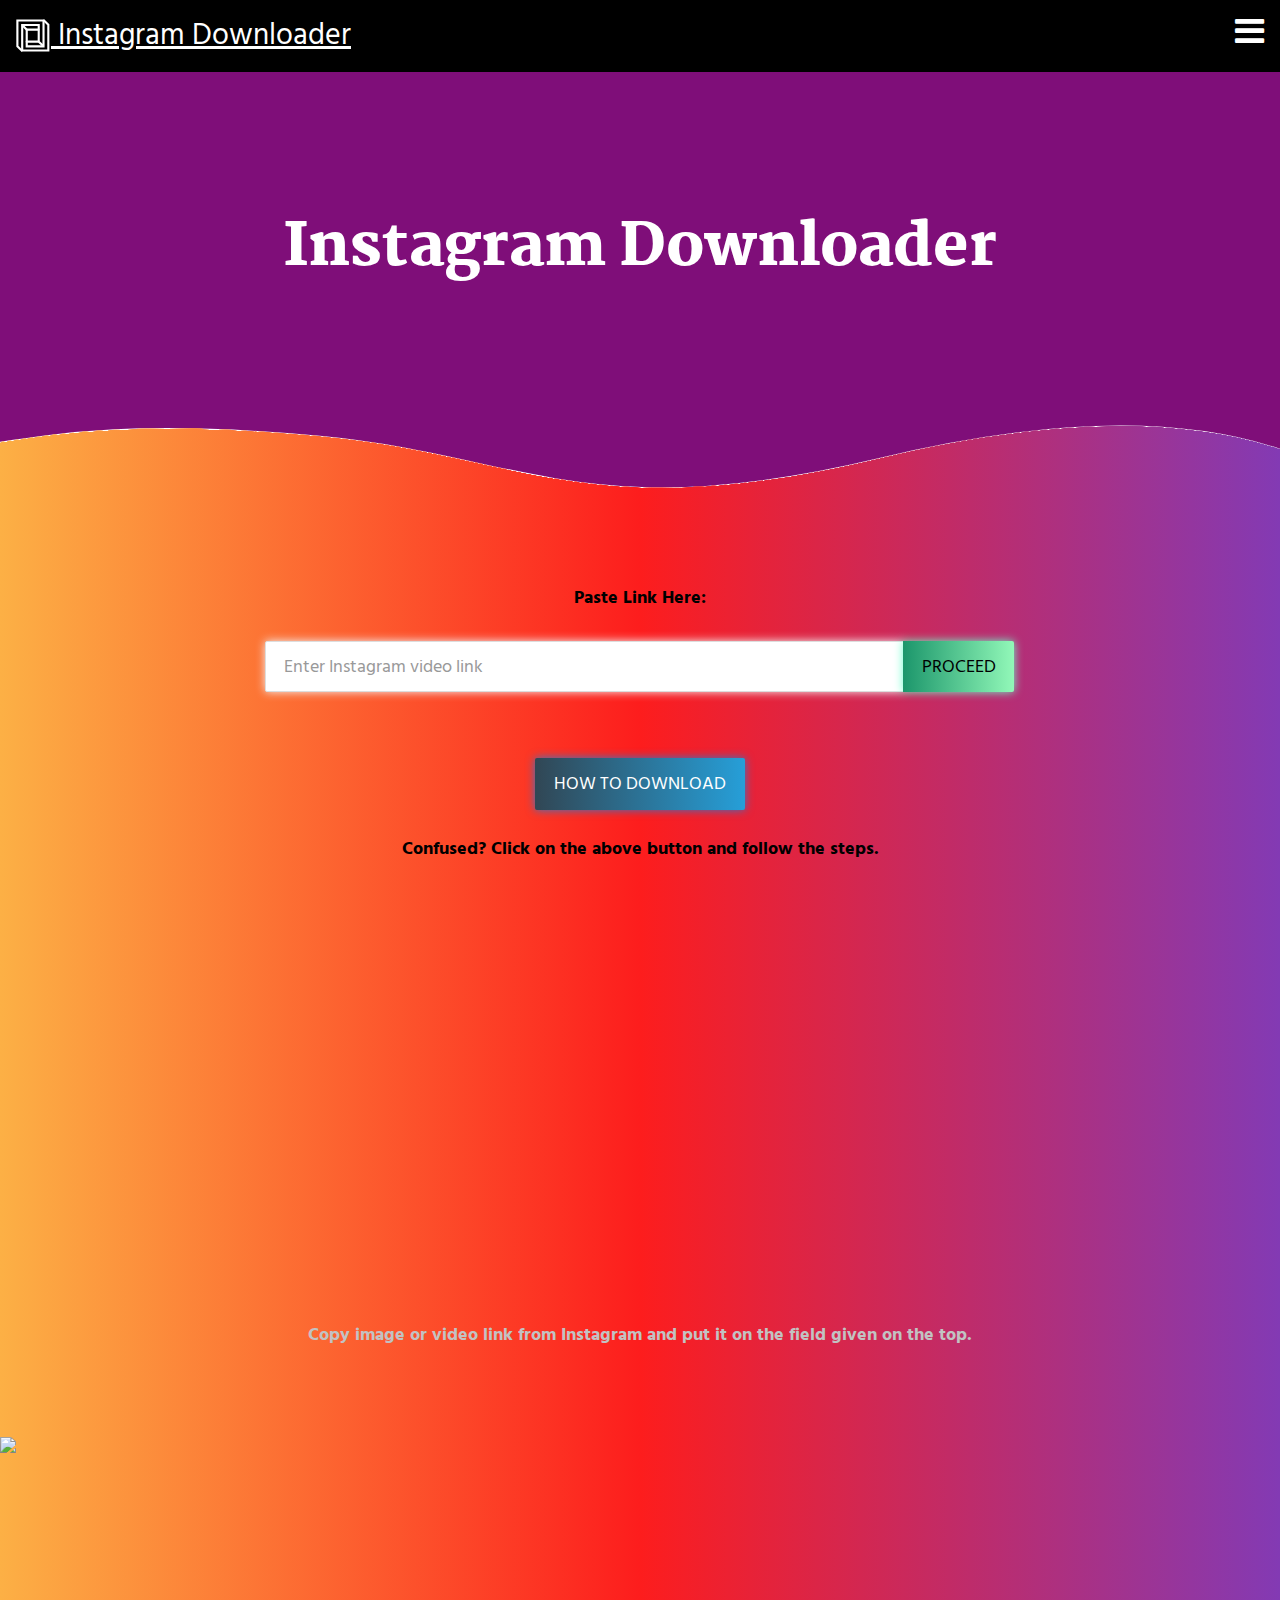
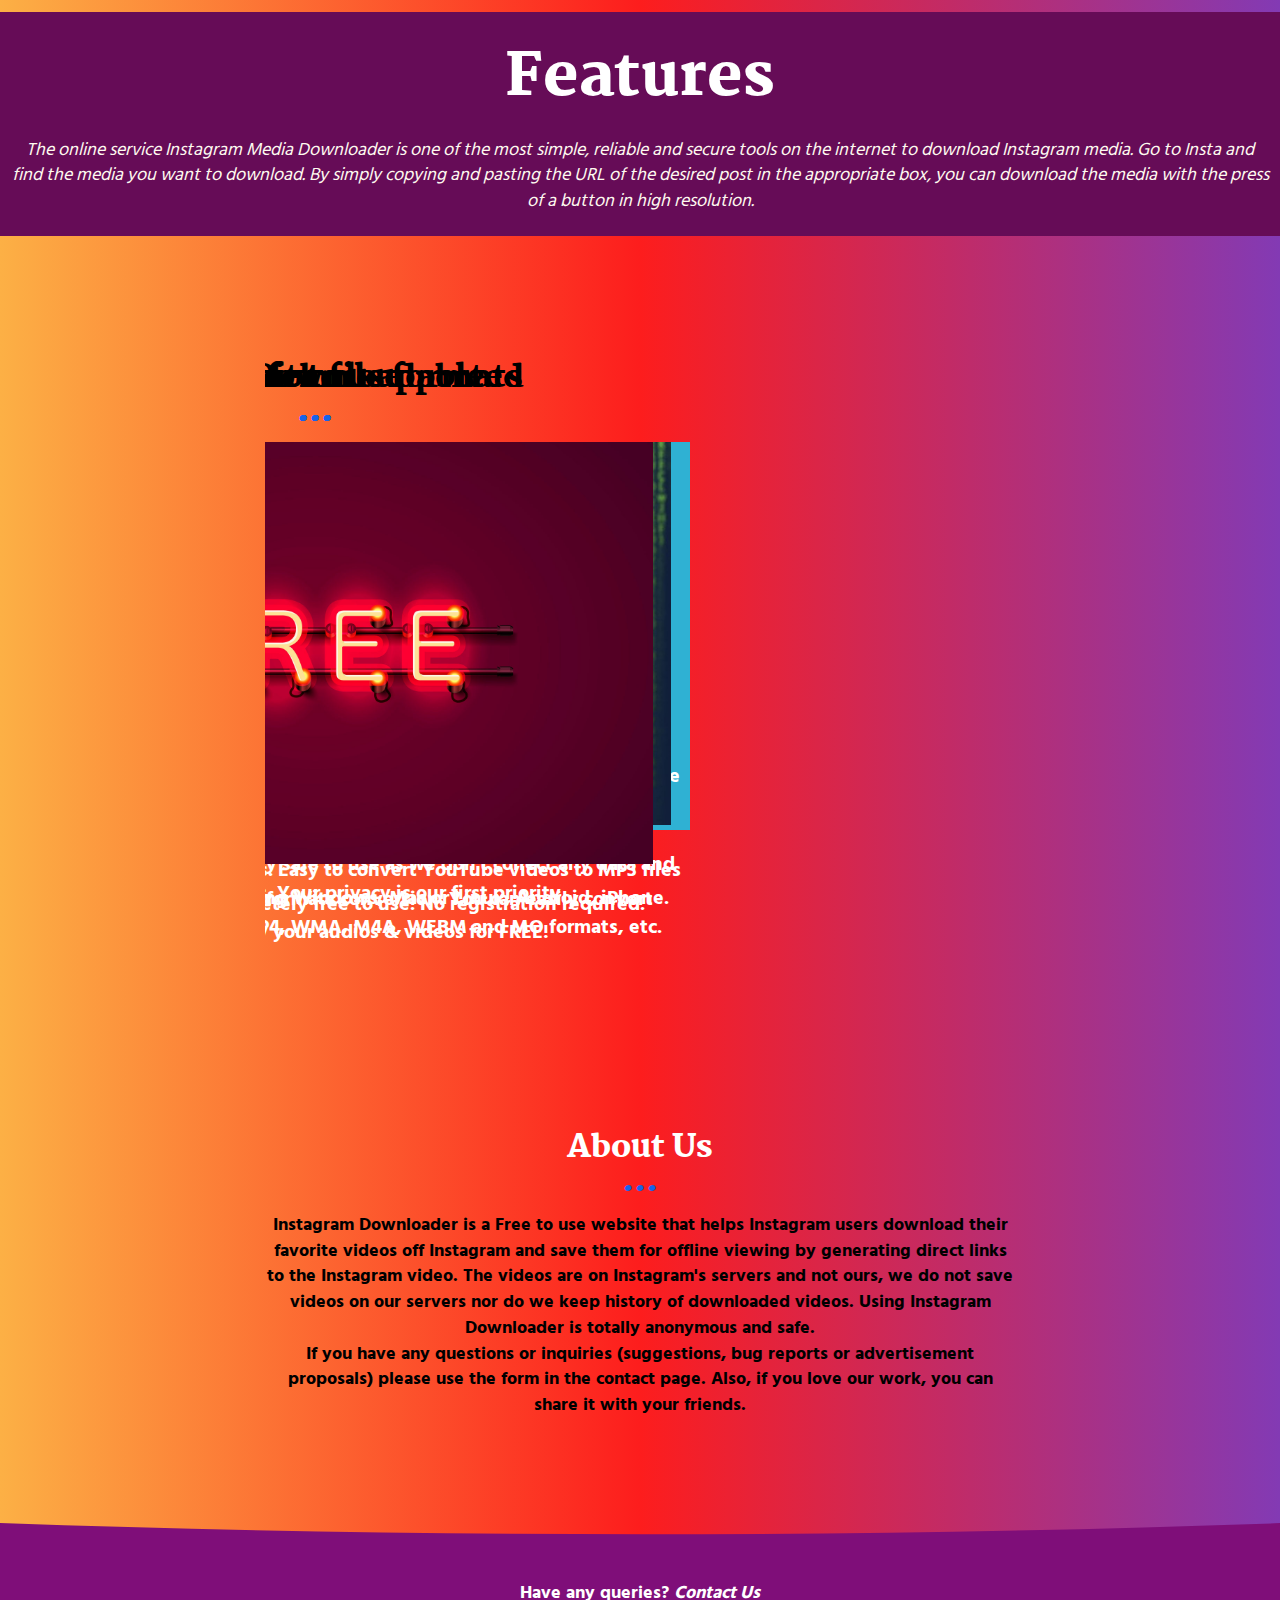
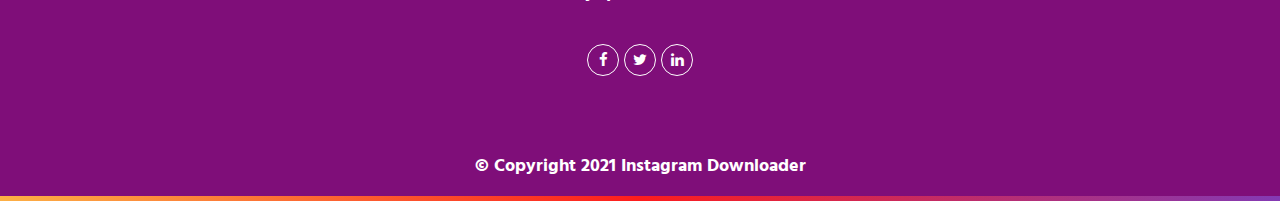
==== commit 97da745e: "Update index.html" ====
--- a/index.html
+++ b/index.html
@@ -211,7 +211,7 @@
                 
   <section class="result">
      <div class="image-placeholder" ></div><br>
-    <p style="text-align: center; color: #000000;"> Copy image or video link from Instagram and put it on the field given on the top. </p>
+    <p style="text-align: center; color: #c2c2c2;"> <b>Copy image or video link from Instagram and put it on the field given on the top.</b> </p>
   </section>
   <a id="abc" href="hello" download> 
   <img id="456" src="#" style="margin-top: 0px;"> 
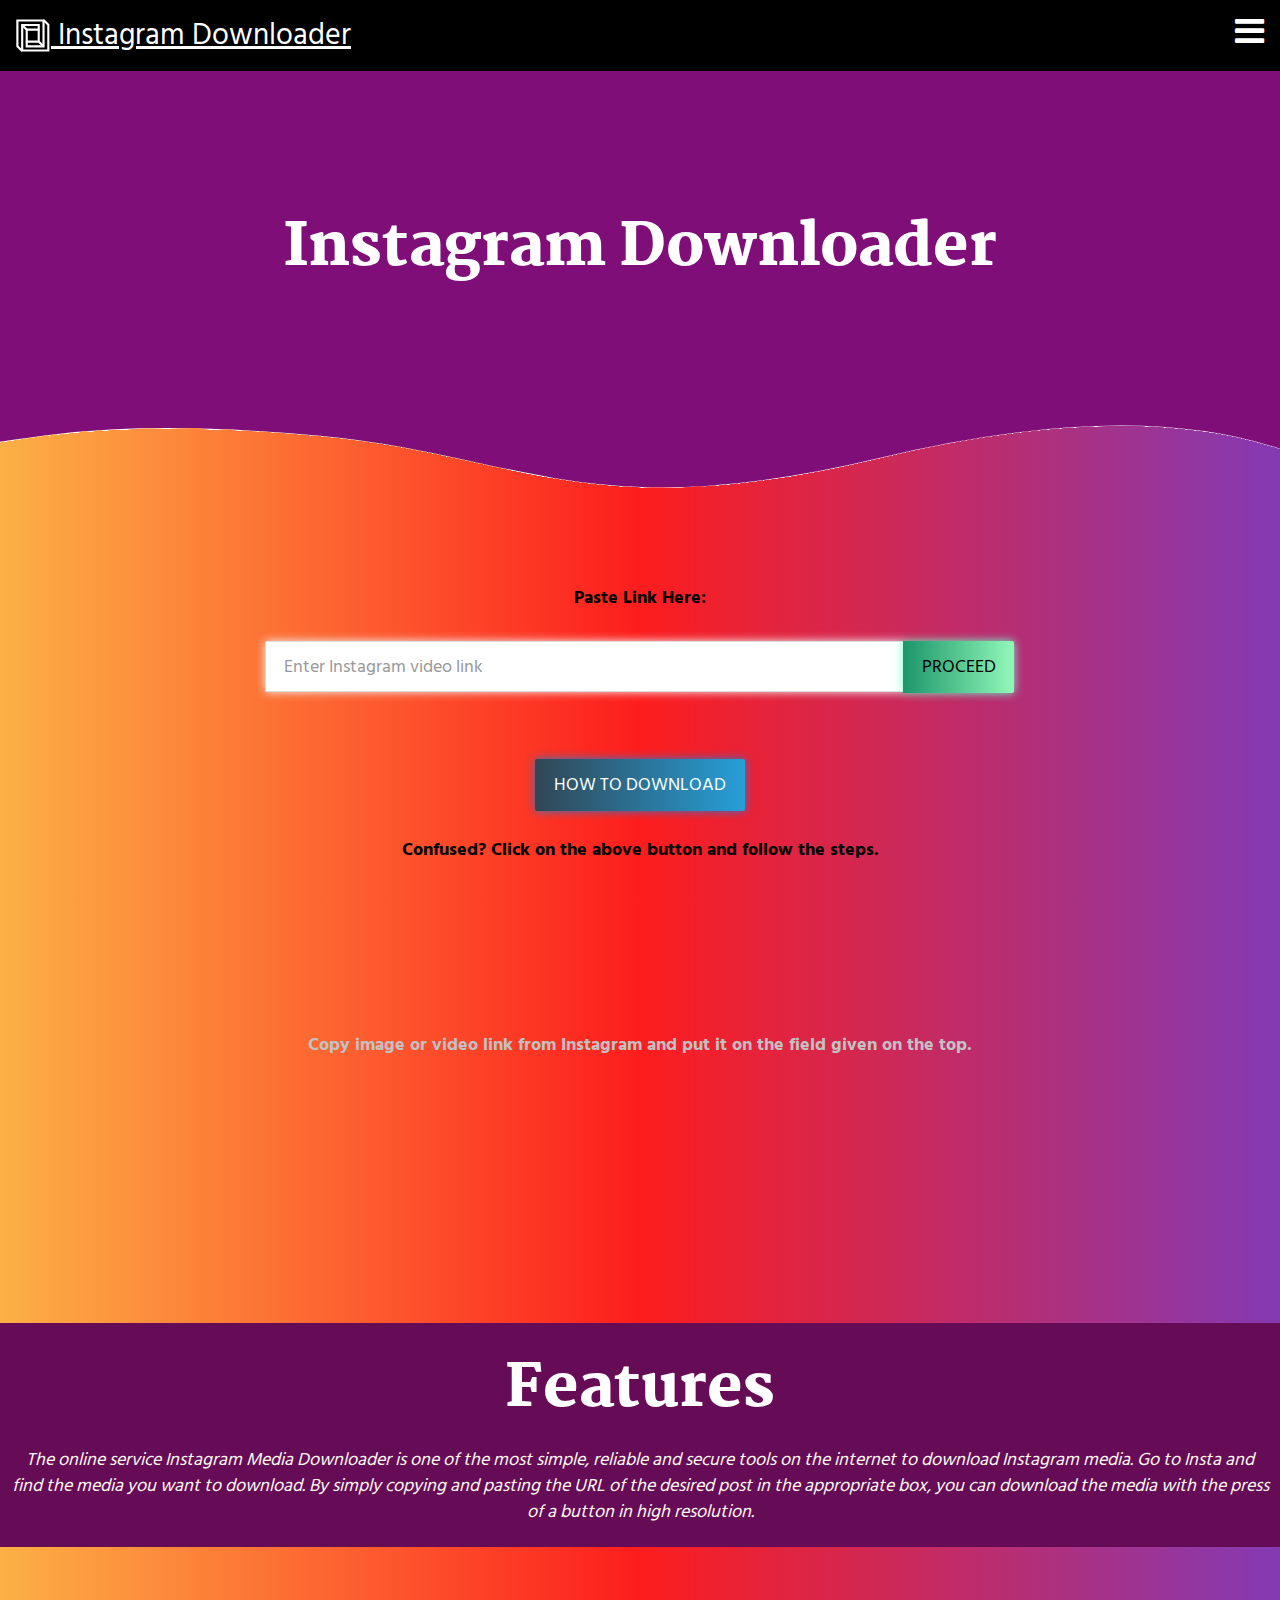
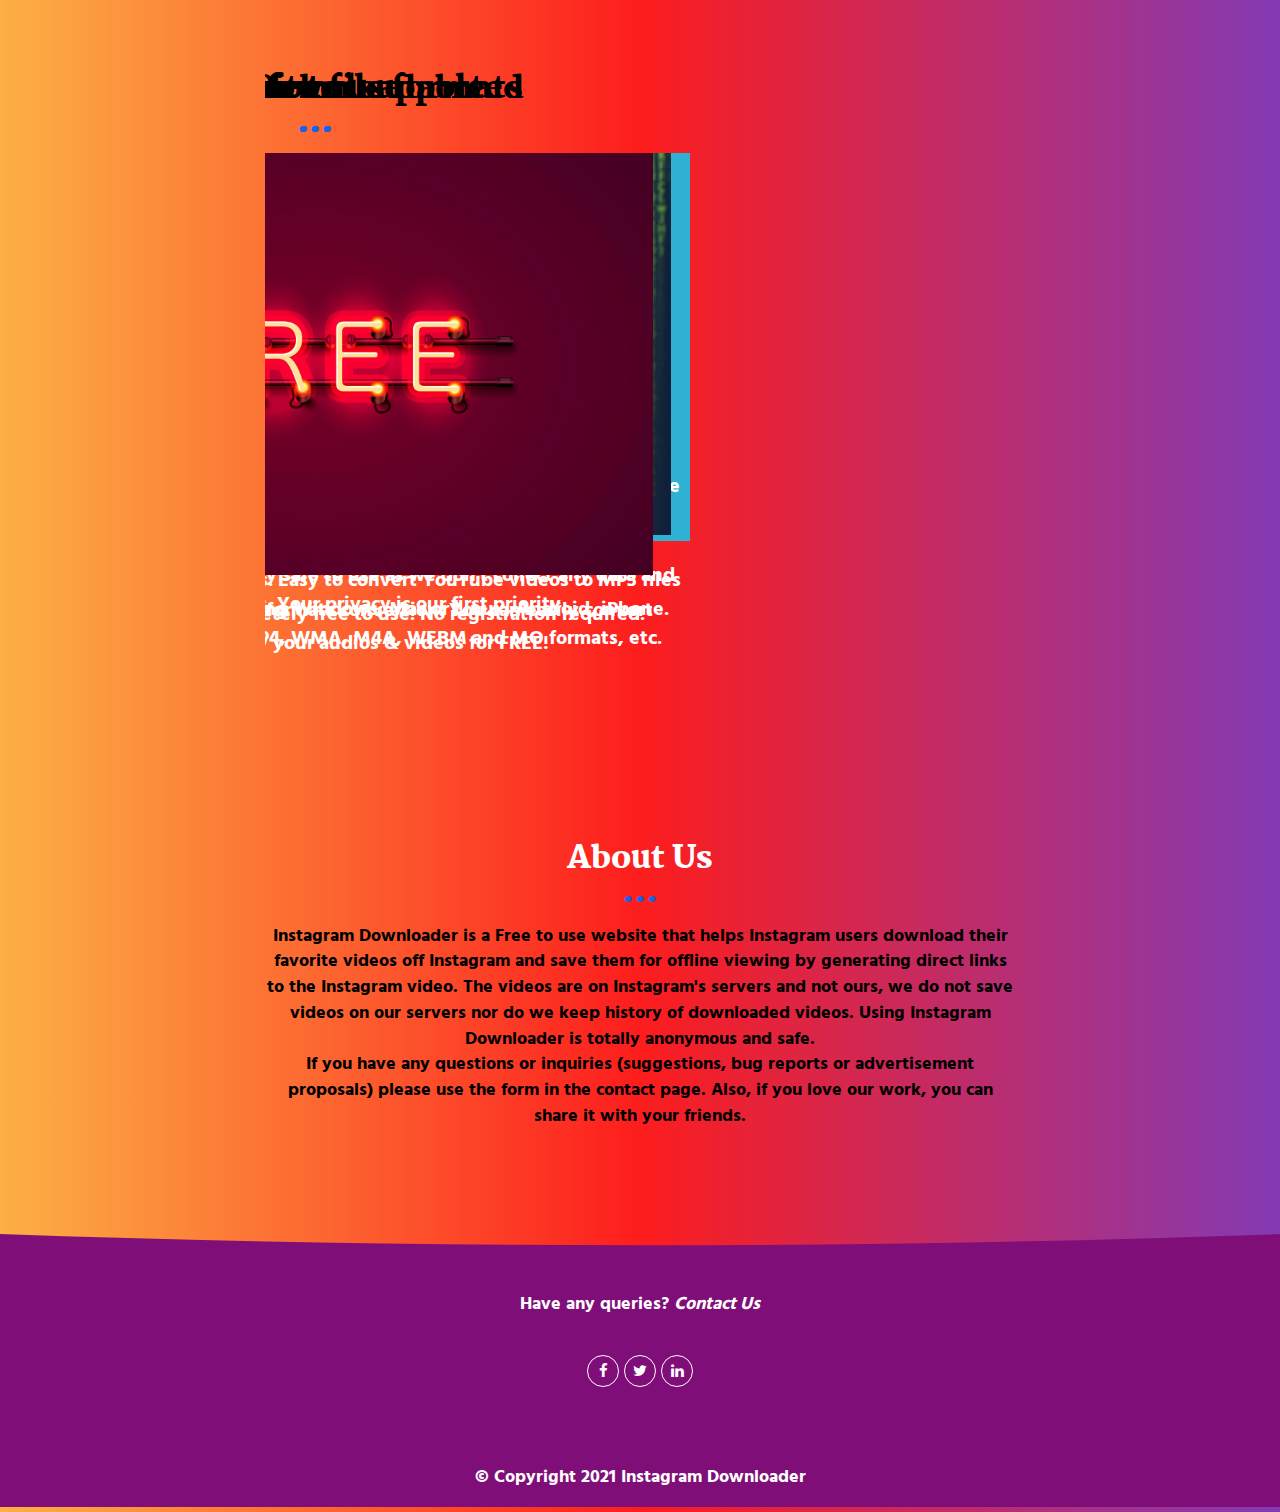
==== commit 94026d23: "mobile view" ====
--- a/index.html
+++ b/index.html
@@ -213,9 +213,9 @@
      <div class="image-placeholder" ></div><br>
     <p style="text-align: center; color: #c2c2c2;"> <b>Copy image or video link from Instagram and put it on the field given on the top.</b> </p>
   </section>
-  <a id="abc" href="hello" download> 
+  <!-- <a id="abc" href="hello" download> 
   <img id="456" src="#" style="margin-top: 0px;"> 
-  </a>  
+  </a>   -->
 
   
 
--- a/style.css
+++ b/style.css
@@ -59,7 +59,7 @@
 background: linear-gradient(to right, #fcb045, #fd1d1d, #833ab4);
   color: #333;
 }
-code {
+/* code {
   background: #208bfd;
   color: #f9f9f9;
   padding: 0.1em 0.5em;
@@ -86,8 +86,8 @@
     background-position: top left;
     background-attachment: scroll;
   }
-}
-header {
+} */
+/* header {
   position: absolute;
   top: 0;
   left: 0;
@@ -100,17 +100,15 @@
 }
 ::placeholder {
   color: #212121;
-}
+} */
 input {
   display: inline-block;
   width: 100%;
-  /* max-width: 50%;
-  max-width: calc(100% - 8em); */
+  
   min-height: 2.8em;
-  /* padding: 0.5em;
-  margin: 0.5em 0; */
+  
   background: #f3f3f3;
-  /* border-color: #208bfd; */
+ 
   border-width: 1px;
   color: #212121;
   transition: all 500ms ease;
@@ -120,11 +118,7 @@
   transition: all 500ms ease;
 }
 
-/* @media (min-width: 420px) {
-  input {
-    max-width: 50%;
-  }
-} */
+/
 .search {
   display: inline-block;
   padding: 0 1em;
@@ -168,7 +162,7 @@
   cursor: pointer;
   transition: all 500ms ease;
 }
-@media (max-width: 600px) {
+/* @media (max-width: 600px) {
   .result {
     position: absolute;
     top: 4em;
@@ -180,8 +174,8 @@
     background: #f9f9f9;
     margin: auto;
   }
-}
-footer {
+} */
+/* footer {
   width: 100%;
   margin: 2em auto;
   text-align: center;
@@ -195,7 +189,7 @@
     right: 0;
     height: 2em;
   }
-}
+} */
 
 .btn-grad1 {background-image: linear-gradient(to right, #1D976C 0%, #93F9B9  51%, #1D976C  100%) !important}
     .btn-grad1 {
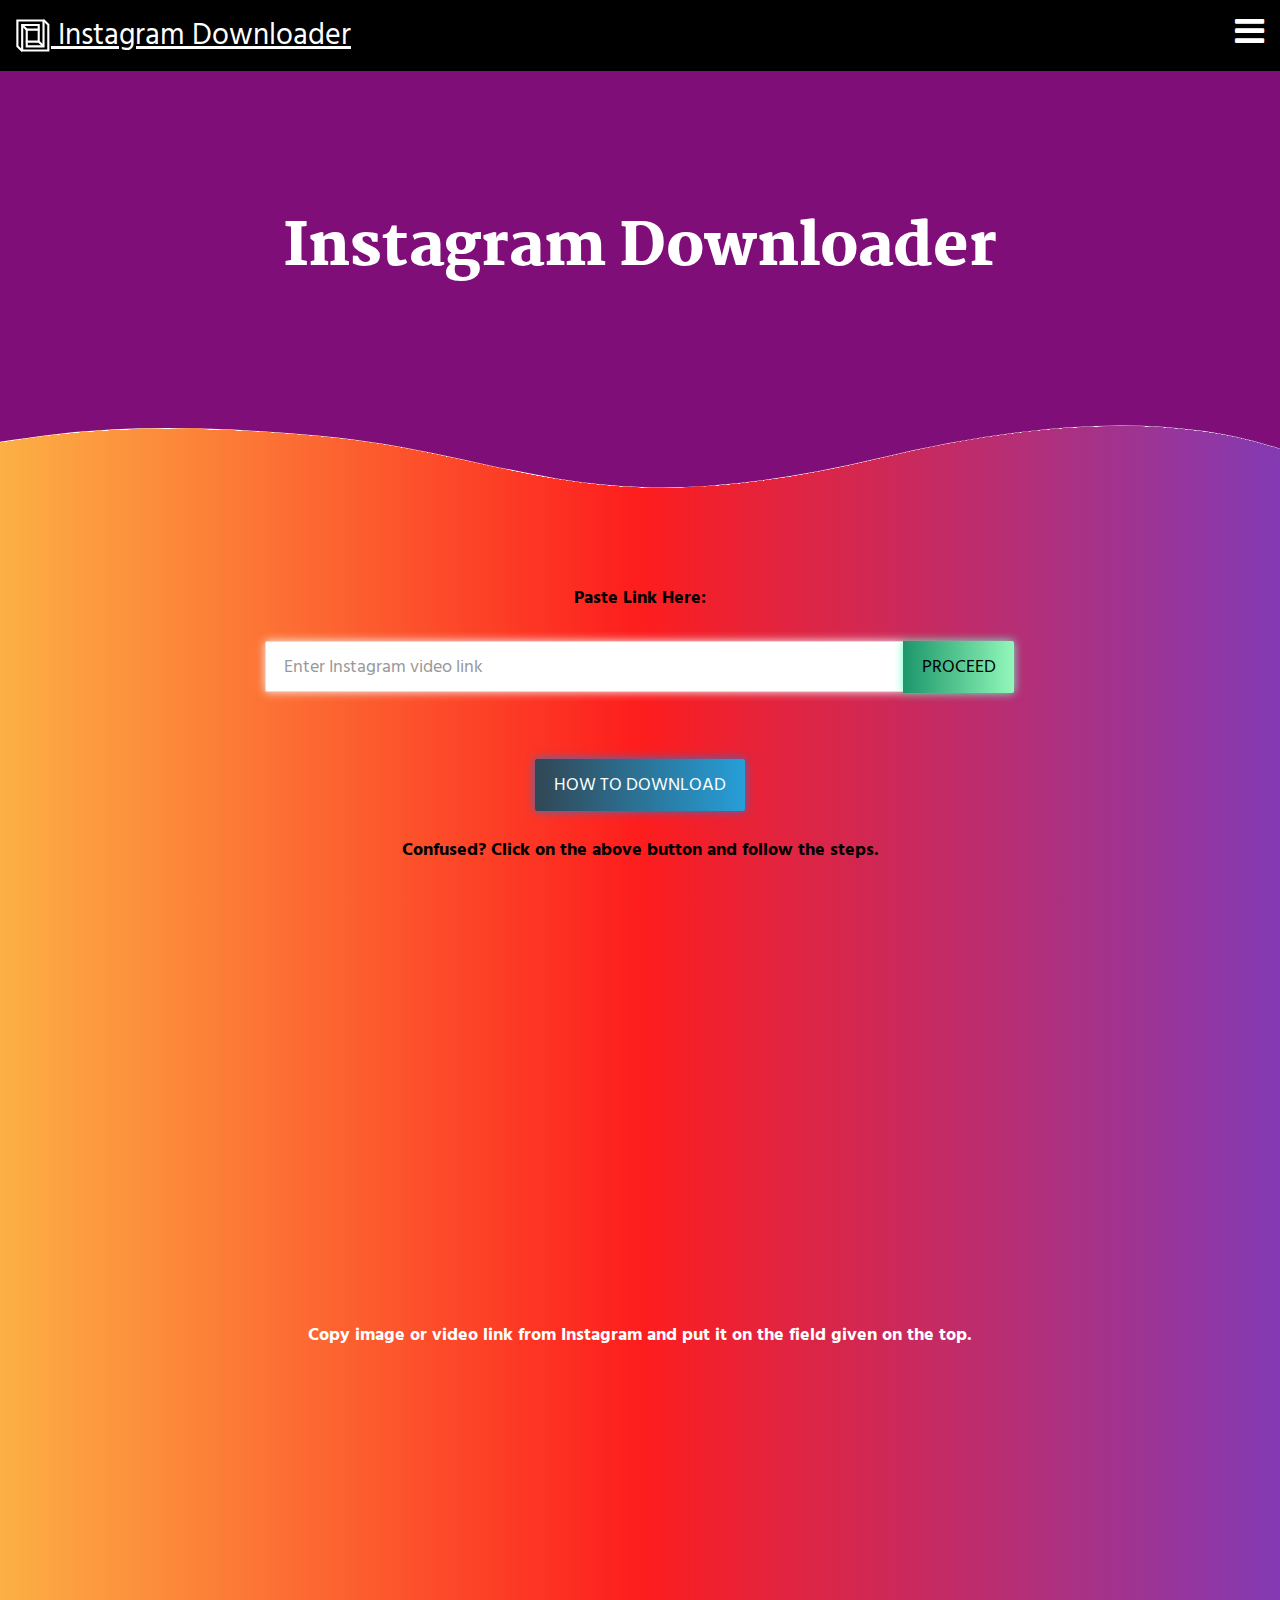
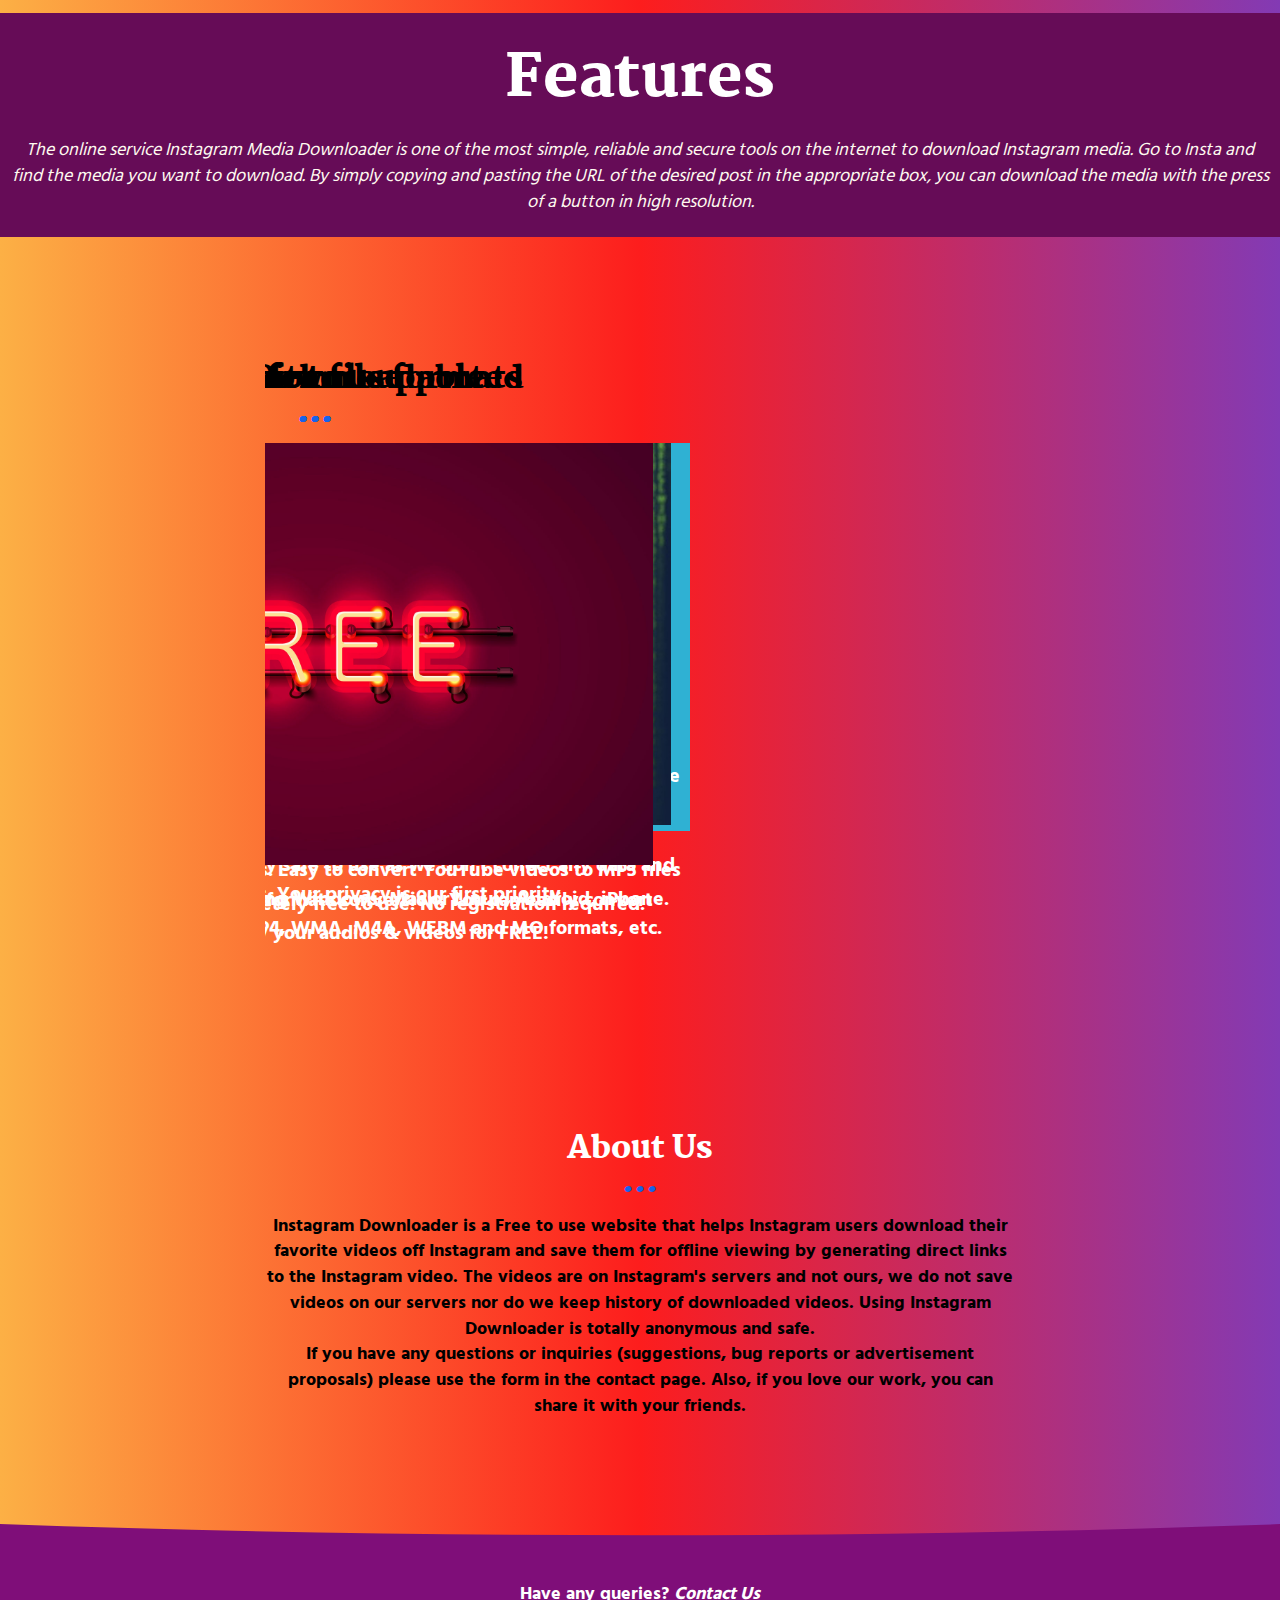
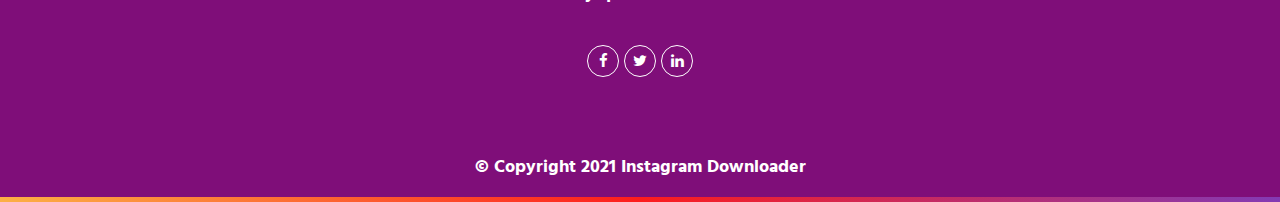
==== commit dd26acf6: "Update index.html" ====
--- a/index.html
+++ b/index.html
@@ -211,7 +211,7 @@
                 
   <section class="result">
      <div class="image-placeholder" ></div><br>
-    <p style="text-align: center; color: #c2c2c2;"> <b>Copy image or video link from Instagram and put it on the field given on the top.</b> </p>
+    <p style="text-align: center; color: #ffffff;"> <b>Copy image or video link from Instagram and put it on the field given on the top.</b> </p>
   </section>
   <!-- <a id="abc" href="hello" download> 
   <img id="456" src="#" style="margin-top: 0px;"> 
--- a/style.css
+++ b/style.css
@@ -59,7 +59,7 @@
 background: linear-gradient(to right, #fcb045, #fd1d1d, #833ab4);
   color: #333;
 }
-/* code {
+code {
   background: #208bfd;
   color: #f9f9f9;
   padding: 0.1em 0.5em;
@@ -76,6 +76,7 @@
   background-size: cover;
   background-position: center center;
   background-image: url(https://webdevtrick.com/wp-content/uploads/image-placeholder.png);
+  overflow: hidden;
 }
 @media (max-width: 420px) {
   .image-placeholder {
@@ -86,7 +87,7 @@
     background-position: top left;
     background-attachment: scroll;
   }
-} */
+}
 /* header {
   position: absolute;
   top: 0;
